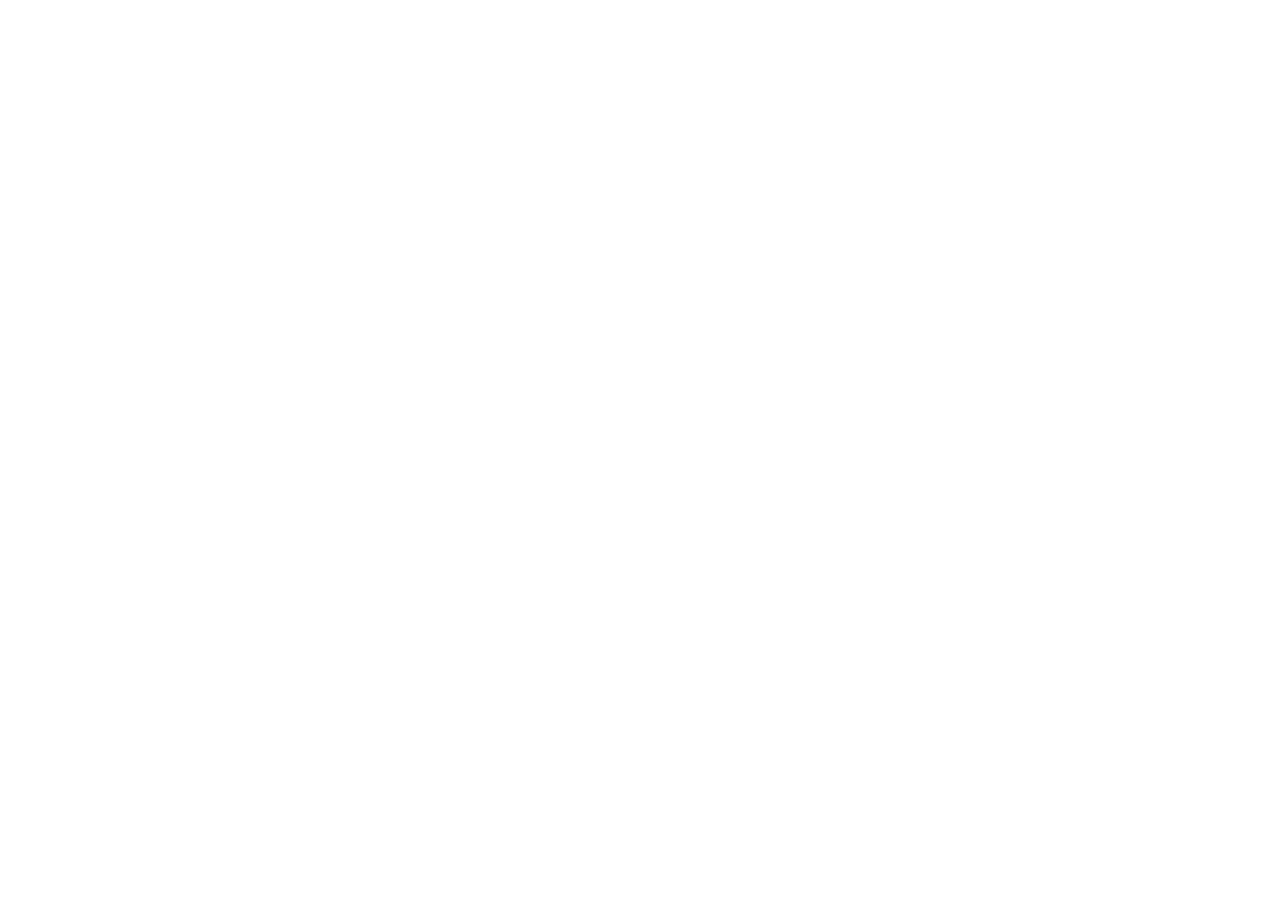
==== markup/add.html @ 0130803e "Creating project and page templates" ====
<!doctype html>
<html>
<head>
    <meta charset="utf-8">
    <meta name="viewport" content="width=device-width, initial-scale=1.0" />
    <link rel="stylesheet" href="css/main.css" type="text/css"/>
    <script src="js/jquery-2.1.1.min.js"></script>
    <script src="js/jquery.main.js"></script>
    <title>Home</title>
</head>
<body>
<!-- BEGIN WRAPPER -->
<div id="wrapper" class="home">
    <!-- BEGIN HEADER -->
    <div id="header">

    </div>
    <!-- END HEADER -->

    <!-- BEGIN MAIN -->
    <div id="main">
        <!-- BEGIN CONTENT -->
        <div id="content">

        </div>
        <!-- END CONTENT -->

        <!-- BEGIN SIDEBAR -->
        <div id="sidebar">

        </div>
        <!-- END SIDEBAR -->

    </div>
    <!-- END MAIN -->

    <!-- BEGIN FOOTER -->
    <div id="footer">

    </div>
    <!-- END FOOTER -->
</div>
<!-- END WRAPPER -->

</body>
---- markup/css/main.css ----
/* variables */
html {
  height: 100%;
}
body {
  margin: 0;
  color: #000000;
  font: 16px/1.2 Tahoma, Geneva, sans-serif;
  height: 100%;
}
img {
  border-style: none;
}
a {
  text-decoration: none;
  color: #ffffff;
}
a:hover {
  text-decoration: underline;
}
input,
textarea,
select {
  font: 16px/1.2 Tahoma, Geneva, sans-serif;
  vertical-align: middle;
  color: #000000;
  padding: 0;
  margin: 0;
}
textarea {
  resize: none;
}
form fieldset {
  margin: 0;
  padding: 0;
  border: none;
}
*:focus {
  outline: none;
}
ul,
ol {
  margin: 0;
  padding: 0;
  list-style: none;
}
h1,
h2,
h3,
h4,
h5,
h6,
p {
  margin: 0;
}
table {
  border-collapse: collapse;
  border: none;
}
td,
th {
  padding: 0;
}
.left {
  float: left;
}
.right {
  float: right;
}
/* form */
textarea {
  border: none;
  overflow: auto;
  -webkit-box-sizing: border-box;
  -moz-box-sizing: border-box;
  box-sizing: border-box;
}
/* wrapper */
/* header */
/* main */
/* content */
/* sidebar */
/* footer */
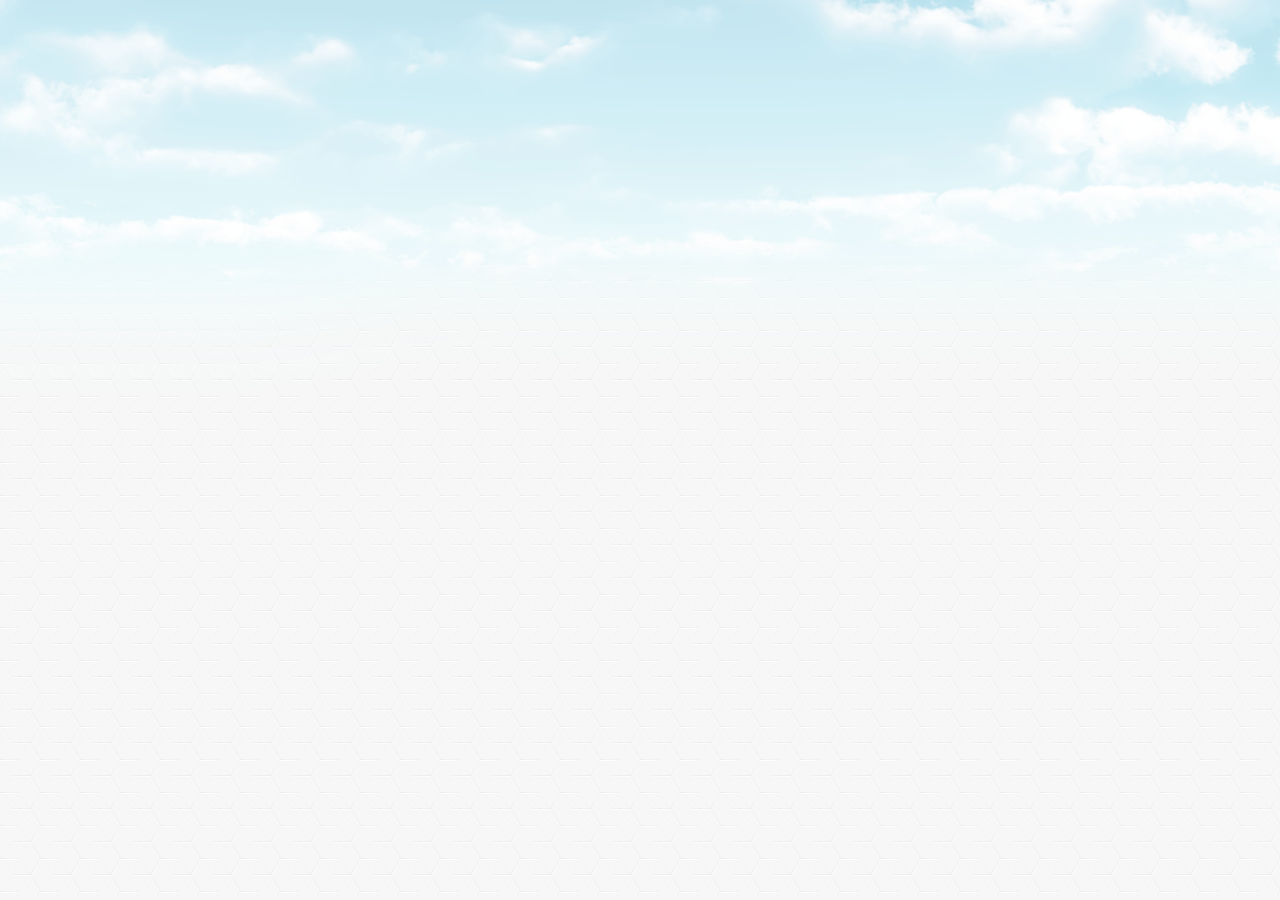
==== commit de4f2ea5: "Adding changes" ====
--- a/markup/add.html
+++ b/markup/add.html
@@ -3,14 +3,15 @@
 <head>
     <meta charset="utf-8">
     <meta name="viewport" content="width=device-width, initial-scale=1.0" />
+    <link rel="stylesheet" href="css/font-face.css" type="text/css"/>
     <link rel="stylesheet" href="css/main.css" type="text/css"/>
-    <script src="js/jquery-2.1.1.min.js"></script>
+    <script src="https://ajax.googleapis.com/ajax/libs/jquery/2.1.4/jquery.min.js"></script>
     <script src="js/jquery.main.js"></script>
-    <title>Home</title>
+    <title>CapitalGuide | Add</title>
 </head>
 <body>
 <!-- BEGIN WRAPPER -->
-<div id="wrapper" class="home">
+<div id="wrapper">
     <!-- BEGIN HEADER -->
     <div id="header">
 
@@ -42,4 +43,4 @@
 </div>
 <!-- END WRAPPER -->
 
-</body>+</body>
--- a/markup/css/font-face.css
+++ b/markup/css/font-face.css
@@ -0,0 +1,19 @@
+/* This stylesheet generated by Transfonter (http://transfonter.org) */
+@font-face {
+	font-family: 'PF Centro Slab Pro';
+	src: url('../fonts/PFCentroSlabPro-Bold.eot');
+	src: url('../fonts/PFCentroSlabPro-Bold.eot?#iefix') format('embedded-opentype'),
+		url('../fonts/PFCentroSlabPro-Bold.woff') format('woff'),
+		url('../fonts/PFCentroSlabPro-Bold.ttf') format('truetype');
+	font-weight: bold;
+	font-style: normal;
+}
+@font-face {
+	font-family: 'PF Centro Slab Pro Medium';
+	src: url('../fonts/PFCentroSlabPro-Medium.eot');
+	src: url('../fonts/PFCentroSlabPro-Medium.eot?#iefix') format('embedded-opentype'),
+		url('../fonts/PFCentroSlabPro-Medium.woff') format('woff'),
+		url('../fonts/PFCentroSlabPro-Medium.ttf') format('truetype');
+	font-weight: 500;
+	font-style: normal;
+}--- a/markup/css/main.css
+++ b/markup/css/main.css
@@ -1,12 +1,18 @@
+@import url(https://fonts.googleapis.com/css?family=PT+Sans:400,700|PT+Sans+Narrow:700,400);
+/* PT Sans, PT Sans Narrow */
+/* import base */
 /* variables */
+/* font-family */
 html {
   height: 100%;
+  background: url("../images/bg-body.png") repeat;
 }
 body {
   margin: 0;
   color: #000000;
-  font: 16px/1.2 Tahoma, Geneva, sans-serif;
+  font: 16px/1.2 'PT Sans', sans-serif;
   height: 100%;
+  background: url("../images/bg-clouds.png") repeat-x 50% 0;
 }
 img {
   border-style: none;
@@ -21,7 +27,7 @@
 input,
 textarea,
 select {
-  font: 16px/1.2 Tahoma, Geneva, sans-serif;
+  font: 16px/1.2 'PT Sans', sans-serif;
   vertical-align: middle;
   color: #000000;
   padding: 0;
@@ -76,6 +82,11 @@
   box-sizing: border-box;
 }
 /* wrapper */
+#wrapper {
+  min-width: 480px;
+  max-width: 1024px;
+  margin: 0 auto;
+}
 /* header */
 /* main */
 /* content */
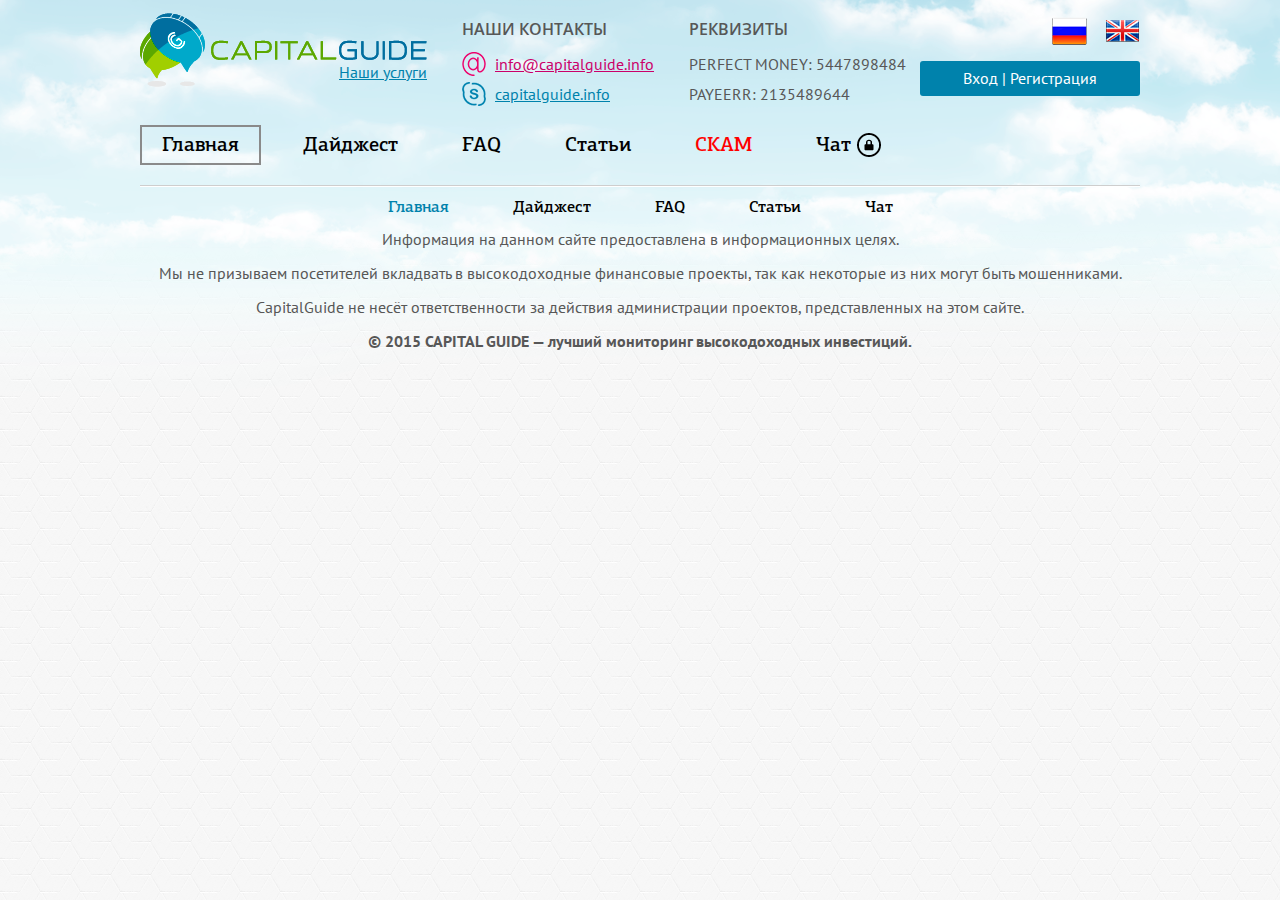
==== commit 4c6b0ed4: "Added html for main paige" ====
--- a/markup/add.html
+++ b/markup/add.html
@@ -1,46 +1,86 @@
 <!doctype html>
 <html>
 <head>
-    <meta charset="utf-8">
-    <meta name="viewport" content="width=device-width, initial-scale=1.0" />
-    <link rel="stylesheet" href="css/font-face.css" type="text/css"/>
-    <link rel="stylesheet" href="css/main.css" type="text/css"/>
-    <script src="https://ajax.googleapis.com/ajax/libs/jquery/2.1.4/jquery.min.js"></script>
-    <script src="js/jquery.main.js"></script>
-    <title>CapitalGuide | Add</title>
+  <meta charset="utf-8">
+  <meta name="viewport" content="width=device-width, initial-scale=1.0" />
+  <link rel="stylesheet" href="css/font-face.css" type="text/css"/>
+  <link rel="stylesheet" href="css/main.css" type="text/css"/>
+  <script src="https://ajax.googleapis.com/ajax/libs/jquery/2.1.4/jquery.min.js"></script>
+  <script src="js/jquery.main.js"></script>
+  <title>CapitalGuide</title>
 </head>
 <body>
 <!-- BEGIN WRAPPER -->
 <div id="wrapper">
-    <!-- BEGIN HEADER -->
-    <div id="header">
+  <!-- BEGIN HEADER -->
+  <div id="header">
+    <div class="wrap">
+      <div class="left">
+        <div class="col">
+          <strong class="logo"><a href="index.html">CapitalGuide</a></strong>
+          <a class="services" href="#">Наши услуги</a>
+        </div>
+        <div class="col">
+          <h3>Наши контакты</h3>
+          <ul class="header-list">
+            <li><a class="email" href="mailto:info@capitalguide.info">info@capitalguide.info</a></li>
+            <li><a class="skype" href="#">capitalguide.info</a></li>
+          </ul>
+        </div>
+        <div class="col">
+          <h3>Реквизиты</h3>
+          <ul class="header-list text-uppercase">
+            <li>PERFECT MONEY: 5447898484</li>
+            <li>PAYEERR: 2135489644</li>
+          </ul>
+        </div>
+      </div>
+      <div class="right">
+        <ul class="lang">
+          <li><a href="#" class="ru">rus</a></li>
+          <li><a href="#" class="en">eng</a></li>
+        </ul>
+        <a href="#" class="login-reg">Вход | Регистрация</a>
+        <div class="clear-fix"></div>
+      </div>
+    </div>
+    <nav id="nav">
+      <ul>
+        <li><a href="index.html" class="active">Главная</a></li>
+        <li><a href="digest.html">Дайджест</a></li>
+        <li><a href="faq.html">FAQ</a></li>
+        <li><a href="articles.html">Статьи</a></li>
+        <li><a href="skam.html" class="skam">СКАМ</a></li>
+        <li><a href="chat.html">Чат <i class="ico-lock"></i></a></li>
+      </ul>
+    </nav>
+  </div>
+  <!-- END HEADER -->
 
+  <!-- BEGIN MAIN -->
+  <div id="main">
+
+  </div>
+  <!-- END MAIN -->
+
+  <!-- BEGIN FOOTER -->
+  <div id="footer">
+    <ul class="footer-nav">
+      <li><a href="index.html" class="active">Главная</a></li>
+      <li><a href="digest.html">Дайджест</a></li>
+      <li><a href="faq.html">FAQ</a></li>
+      <li><a href="articles.html">Статьи</a></li>
+      <li><a href="chat.html">Чат</a></li>
+    </ul>
+    <div class="holder">
+      <p>Информация на данном сайте предоставлена в информационных целях.</p>
+      <p>Мы не призываем посетителей вкладвать в высокодоходные финансовые проекты, так как некоторые из них могут быть мошенниками.</p>
+      <p>CapitalGuide не несёт ответственности за действия администрации проектов, представленных на этом сайте.</p>
+      <p><strong>&copy; 2015 CAPITAL GUIDE — лучший мониторинг высокодоходных инвестиций.</strong></p>
     </div>
-    <!-- END HEADER -->
-
-    <!-- BEGIN MAIN -->
-    <div id="main">
-        <!-- BEGIN CONTENT -->
-        <div id="content">
-
-        </div>
-        <!-- END CONTENT -->
-
-        <!-- BEGIN SIDEBAR -->
-        <div id="sidebar">
-
-        </div>
-        <!-- END SIDEBAR -->
-
-    </div>
-    <!-- END MAIN -->
-
-    <!-- BEGIN FOOTER -->
-    <div id="footer">
-
-    </div>
-    <!-- END FOOTER -->
+  </div>
+  <!-- END FOOTER -->
 </div>
 <!-- END WRAPPER -->
 
-</body>
+</body>--- a/markup/css/main.css
+++ b/markup/css/main.css
@@ -1,5 +1,5 @@
-@import url(https://fonts.googleapis.com/css?family=PT+Sans:400,700|PT+Sans+Narrow:700,400);
-/* PT Sans, PT Sans Narrow */
+@import url(https://fonts.googleapis.com/css?family=PT+Sans:400,700|Open+Sans:400,600|PT+Sans+Narrow:400,700);
+/* PT Sans, Open Sans, PT Sans Narrow */
 /* import base */
 /* variables */
 /* font-family */
@@ -9,7 +9,7 @@
 }
 body {
   margin: 0;
-  color: #000000;
+  color: #575757;
   font: 16px/1.2 'PT Sans', sans-serif;
   height: 100%;
   background: url("../images/bg-clouds.png") repeat-x 50% 0;
@@ -19,7 +19,7 @@
 }
 a {
   text-decoration: none;
-  color: #ffffff;
+  color: #0082ac;
 }
 a:hover {
   text-decoration: underline;
@@ -29,7 +29,7 @@
 select {
   font: 16px/1.2 'PT Sans', sans-serif;
   vertical-align: middle;
-  color: #000000;
+  color: #575757;
   padding: 0;
   margin: 0;
 }
@@ -81,14 +81,258 @@
   -moz-box-sizing: border-box;
   box-sizing: border-box;
 }
+.clear-fix:before,
+.clear-fix:after {
+  content: " ";
+  display: table;
+}
+.clear-fix:after {
+  clear: both;
+}
 /* wrapper */
 #wrapper {
   min-width: 480px;
-  max-width: 1024px;
+  max-width: 1000px;
   margin: 0 auto;
 }
 /* header */
+#header:before,
+#header:after {
+  content: " ";
+  display: table;
+}
+#header:after {
+  clear: both;
+}
+#header:before,
+#header:after {
+  content: " ";
+  display: table;
+}
+#header:after {
+  clear: both;
+}
+#header .wrap:before,
+#header .wrap:after {
+  content: " ";
+  display: table;
+}
+#header .wrap:after {
+  clear: both;
+}
+#header .wrap:before,
+#header .wrap:after {
+  content: " ";
+  display: table;
+}
+#header .wrap:after {
+  clear: both;
+}
+#header .col {
+  float: left;
+  position: relative;
+  margin-left: 35px;
+}
+#header .col:first-child {
+  margin-left: 0;
+}
+#header .col h3 {
+  font-size: 16px;
+  font-family: 'Open Sans', sans-serif;
+  font-weight: 600;
+  margin: 20px 0 10px;
+  text-transform: uppercase;
+}
+#header .col .header-list li {
+  padding: 3px 0;
+  line-height: 24px;
+}
+#header .col .header-list li a {
+  text-decoration: underline;
+  padding-left: 33px;
+  display: inline-block;
+}
+#header .col .header-list li a:hover {
+  text-decoration: none;
+}
+#header .col .header-list li a.email {
+  background: url("../images/icos/ico-mail.png") no-repeat 0 50%;
+  color: #cb0069;
+}
+#header .col .header-list li a.skype {
+  background: url("../images/icos/ico-skype.png") no-repeat 0 50%;
+}
+#header .logo {
+  background: url("../images/bg-logo.png") no-repeat;
+  width: 287px;
+  height: 74px;
+  text-indent: -9999px;
+  display: block;
+  cursor: pointer;
+  margin: 13px 0 0;
+}
+#header .logo a {
+  display: block;
+  height: 100%;
+}
+#header .services {
+  color: #0082ac;
+  text-decoration: underline;
+  position: absolute;
+  right: 0;
+  bottom: 5px;
+}
+#header .services:hover {
+  text-decoration: none;
+}
+#header .lang {
+  float: right;
+  margin-top: 17px;
+}
+#header .lang li {
+  float: left;
+  margin-left: 18px;
+}
+#header .lang li a {
+  display: block;
+  width: 35px;
+  height: 28px;
+  text-indent: -9999px;
+}
+#header .lang li a:hover {
+  opacity: 0.8;
+  filter: alpha(opacity=80);
+}
+#header .lang li a.ru {
+  background: url("../images/icos/ico-falg-ru.png") no-repeat 50% 50%;
+}
+#header .lang li a.en {
+  background: url("../images/icos/ico-falg-en.png") no-repeat 50% 50%;
+}
+#header .login-reg {
+  width: 220px;
+  height: 35px;
+  line-height: 35px;
+  text-align: center;
+  float: right;
+  background: #0082ac;
+  color: #fff;
+  text-decoration: none;
+  border-radius: 3px;
+  clear: right;
+  margin-top: 16px;
+  -webkit-transition: background 0.3s linear;
+  -moz-transition: background 0.3s linear;
+  -o-transition: background 0.3s linear;
+  transition: background 0.3s linear;
+}
+#header .login-reg:hover {
+  background: #004860;
+}
+#nav {
+  margin-top: 16px;
+}
+#nav li {
+  float: left;
+  margin-right: 20px;
+}
+#nav li a {
+  border: 2px solid transparent;
+  padding: 0 20px;
+  height: 40px;
+  line-height: 36px;
+  display: block;
+  font-size: 20px;
+  color: #000;
+  font-family: 'PF Centro Slab Pro Medium', sans-serif;
+  text-decoration: none;
+  -webkit-transition: border-color 0.3s linear;
+  -moz-transition: border-color 0.3s linear;
+  -o-transition: border-color 0.3s linear;
+  transition: border-color 0.3s linear;
+  -webkit-box-sizing: border-box;
+  -moz-box-sizing: border-box;
+  box-sizing: border-box;
+}
+#nav li a .ico-lock {
+  vertical-align: text-bottom;
+}
+#nav li a:hover,
+#nav li a.active {
+  border-color: #8a8a8a;
+}
+#nav li a.skam {
+  color: #f00;
+}
+/* icos */
+.ico-lock {
+  display: inline-block;
+  background: url("../images/icos/ico-lock.png") no-repeat;
+  width: 24px;
+  height: 24px;
+}
 /* main */
 /* content */
 /* sidebar */
 /* footer */
+#footer {
+  position: relative;
+  border-top: 1px solid #cecece;
+  text-align: center;
+  margin-top: 20px;
+  padding-top: 12px;
+}
+#footer:before,
+#footer:after {
+  content: " ";
+  display: table;
+}
+#footer:after {
+  clear: both;
+}
+#footer:before,
+#footer:after {
+  content: " ";
+  display: table;
+}
+#footer:after {
+  clear: both;
+}
+#footer:before {
+  content: '';
+  display: block;
+  position: absolute;
+  top: 0;
+  left: 0;
+  right: 0;
+  border-bottom: 1px solid #fff;
+}
+#footer .footer-nav {
+  display: inline-block;
+}
+#footer .footer-nav li {
+  float: left;
+  margin: 0 32px;
+  font-family: 'PF Centro Slab Pro Medium', sans-serif;
+}
+#footer .footer-nav li a {
+  color: #000;
+  text-decoration: none;
+  -webkit-transition: all 0.3s linear;
+  -moz-transition: all 0.3s linear;
+  -o-transition: all 0.3s linear;
+  transition: all 0.3s linear;
+}
+#footer .footer-nav li a:hover,
+#footer .footer-nav li a.active {
+  color: #0082ac;
+}
+#footer .holder p {
+  line-height: 34px;
+}
+@media only screen and (min-width: 1400px) {
+  #wrapper {
+    padding: 0 200px;
+    max-width: 1600px;
+  }
+}
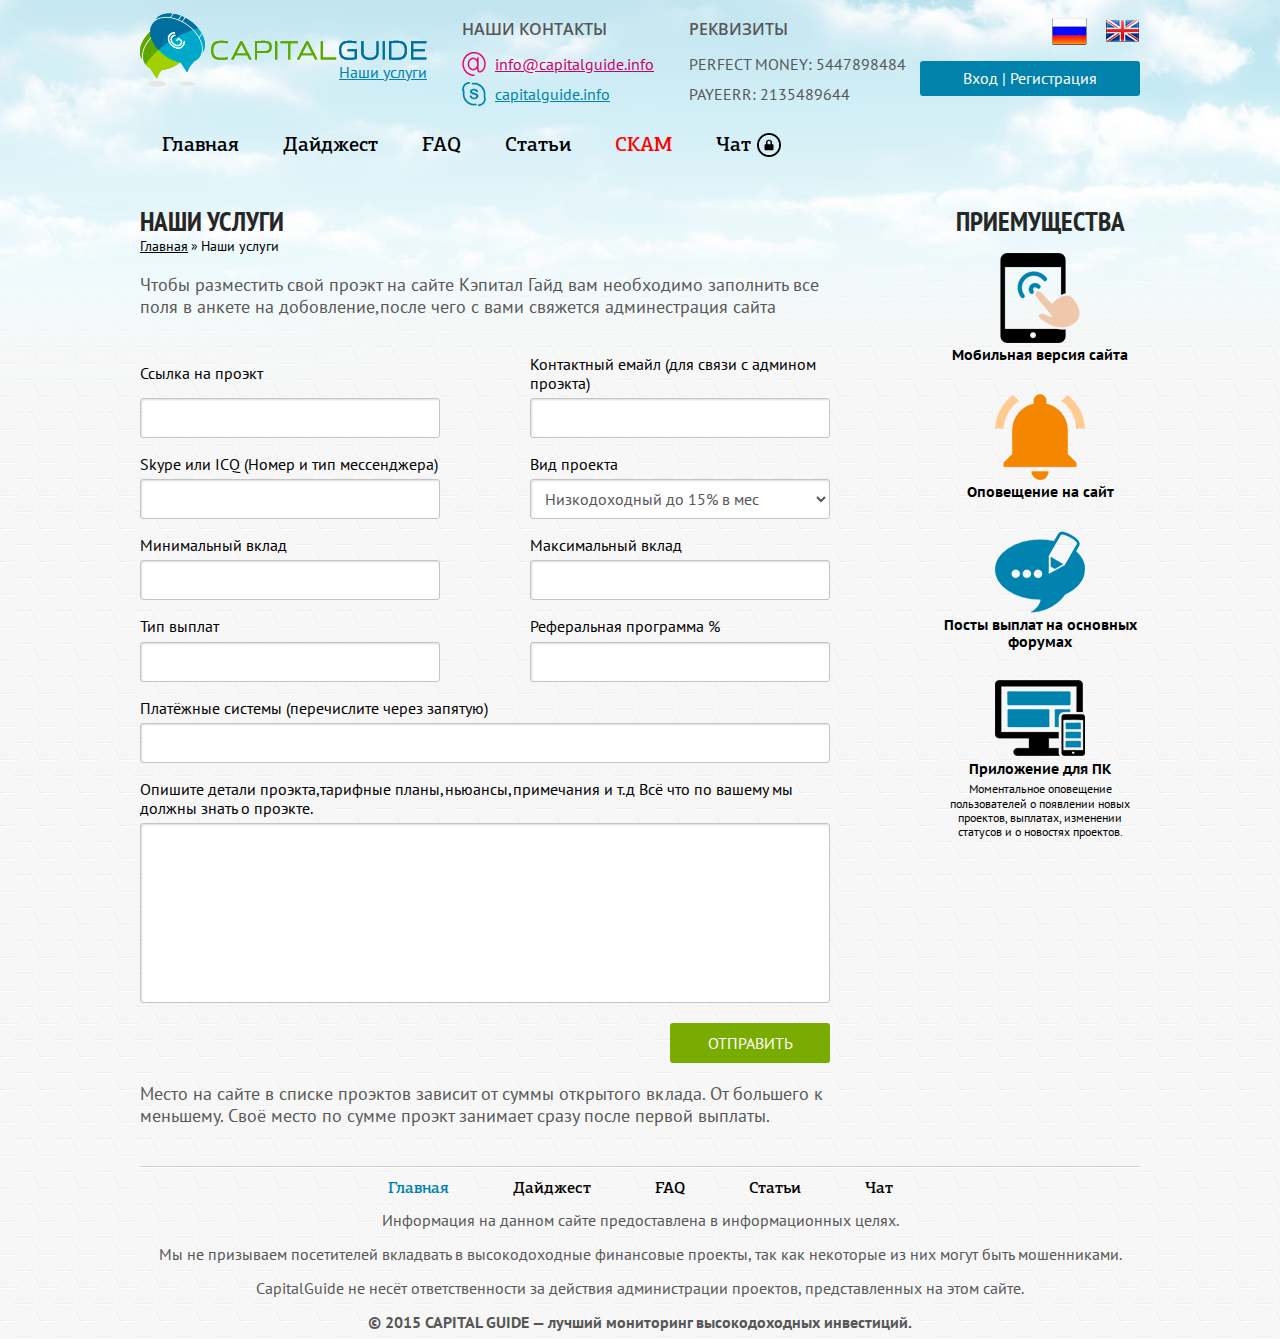
==== commit 70165be8: "Added styles for skam.html and add.html" ====
--- a/markup/add.html
+++ b/markup/add.html
@@ -4,10 +4,12 @@
   <meta charset="utf-8">
   <meta name="viewport" content="width=device-width, initial-scale=1.0" />
   <link rel="stylesheet" href="css/font-face.css" type="text/css"/>
+  <link rel="stylesheet" href="css/jquery-ui.min.css" type="text/css"/>
   <link rel="stylesheet" href="css/main.css" type="text/css"/>
   <script src="https://ajax.googleapis.com/ajax/libs/jquery/2.1.4/jquery.min.js"></script>
-  <script src="js/jquery.main.js"></script>
-  <title>CapitalGuide</title>
+  <script src="js/jquery-ui.min.js"></script>
+  <script src="js/main.js"></script>
+  <title>CapitalGuide | Add</title>
 </head>
 <body>
 <!-- BEGIN WRAPPER -->
@@ -46,7 +48,7 @@
     </div>
     <nav id="nav">
       <ul>
-        <li><a href="index.html" class="active">Главная</a></li>
+        <li><a href="index.html">Главная</a></li>
         <li><a href="digest.html">Дайджест</a></li>
         <li><a href="faq.html">FAQ</a></li>
         <li><a href="articles.html">Статьи</a></li>
@@ -59,7 +61,115 @@
 
   <!-- BEGIN MAIN -->
   <div id="main">
+    <!-- BEGIN SIDEBAR -->
+    <div id="sidebar">
+      <div class="advantages">
+        <h2>Приемущества</h2>
+        <ul class="advantages">
+          <li>
+            <img src="images/img-advantages-01.png" alt=""/>
+            <h3>Мобильная версия сайта</h3>
+          </li>
+          <li>
+            <img src="images/img-advantages-02.png" alt=""/>
+            <h3>Оповещение на сайт</h3>
+          </li>
+          <li>
+            <img src="images/img-advantages-03.png" alt=""/>
+            <h3>Посты выплат на основных форумах</h3>
+          </li>
+          <li>
+            <img src="images/img-advantages-04.png" alt=""/>
+            <h3>Приложение для ПК</h3>
+            <p>Моментальное оповещение пользователей о появлении новых проектов, выплатах, изменении статусов и о
+              новостях проектов.</p>
+          </li>
+        </ul>
+      </div>
+    </div>
+    <!-- END SIDEBAR -->
 
+     <!-- BEGIN CONTENT -->
+    <div id="content">
+      <h2>Наши услуги</h2>
+
+      <ul class="breadcrumbs">
+        <li><a href="#">Главная</a></li>
+        <li>Наши услуги</li>
+      </ul>
+
+      <div class="services">
+        <p class="text">Чтобы разместить свой проэкт на сайте Кэпитал Гайд вам необходимо заполнить все поля в
+          анкете на добовление,после чего с вами свяжется админестрация сайта</p>
+
+        <form action="#" class="form">
+          <div class="row">
+            <div class="col">
+              <label for="proj-link">Ссылка на проэкт</label>
+              <input type="text" id="proj-link">
+            </div>
+            <div class="col">
+              <label for="contact-email">Контактный емайл (для связи с админом проэкта)</label>
+              <input type="text" id="contact-email">
+            </div>
+          </div>
+
+          <div class="row">
+            <div class="col">
+              <label for="messenger">Skype или ICQ (Номер и тип мессенджера)</label>
+              <input type="text" id="messenger">
+            </div>
+            <div class="col">
+              <label for="">Вид проекта</label>
+              <select name="proj-type" id="">
+                <option value="">Низкодоходный до 15% в мес</option>
+                <option value="">Среднедоходный до 30% в мес</option>
+                <option value="">Высокодоходный до 45% в мес</option>
+              </select>
+            </div>
+          </div>
+
+          <div class="row">
+            <div class="col">
+              <label for="min-депозит">Минимальный вклад</label>
+              <input type="text" id="min-депозит">
+            </div>
+            <div class="col">
+              <label for="max-депозит">Максимальный вклад</label>
+              <input type="text" id="max-депозит">
+            </div>
+          </div>
+
+          <div class="row">
+            <div class="col">
+              <label for="paymanet-type">Тип выплат</label>
+              <input type="text" id="paymanet-type">
+            </div>
+            <div class="col">
+              <label for="refferal-program">Реферальная программа %</label>
+              <input type="text" id="refferal-program">
+            </div>
+          </div>
+
+          <div class="row">
+            <label for="payment-systems">Платёжные системы (перечислите через запятую)</label>
+            <input type="text" id="payment-systems">
+          </div>
+
+          <div class="row">
+            <label for="proj-details">Опишите детали проэкта,тарифные планы,ньюансы,примечания и т.д Всё что по вашему мы должны
+              знать о проэкте.</label>
+            <textarea name="" id="proj-details"></textarea>
+          </div>
+
+          <a href="#" class="submit">Отправить</a>
+        </form>
+
+        <p class="text">Место на сайте в списке проэктов зависит от суммы открытого вклада. От большего к меньшему.
+          Своё место по сумме проэкт занимает сразу после первой выплаты.</p>
+      </div>
+    </div>
+    <!-- END CONTENT -->
   </div>
   <!-- END MAIN -->
 
--- a/markup/css/main.css
+++ b/markup/css/main.css
@@ -1,5 +1,5 @@
-@import url(https://fonts.googleapis.com/css?family=PT+Sans:400,700|Open+Sans:400,600|PT+Sans+Narrow:400,700);
-/* PT Sans, Open Sans, PT Sans Narrow */
+@import url(https://fonts.googleapis.com/css?family=PT+Sans:400,700|PT+Sans+Caption:400,700|Open+Sans:400,600|PT+Sans+Narrow:400,700);
+/* PT Sans, Open Sans, PT Sans Caption, PT Sans Narrow */
 /* import base */
 /* variables */
 /* font-family */
@@ -18,11 +18,11 @@
   border-style: none;
 }
 a {
+  text-decoration: underline;
+  color: #0082ac;
+}
+a:hover {
   text-decoration: none;
-  color: #0082ac;
-}
-a:hover {
-  text-decoration: underline;
 }
 input,
 textarea,
@@ -74,9 +74,56 @@
   float: right;
 }
 /* form */
+input[type="text"],
+input[type="password"],
+input[type="tel"],
+input[type="number"],
+input[type="email"],
+input[type="month"],
+input[type="week"],
+input[type="date"],
+input[type="search"] {
+  border: 1px solid #c4c4c4;
+  background: #fff;
+  height: 40px;
+  width: 100%;
+  padding: 5px 10px;
+  line-height: 30px;
+  display: block;
+  border-radius: 3px;
+  -webkit-box-sizing: border-box;
+  -moz-box-sizing: border-box;
+  box-sizing: border-box;
+  -webkit-box-shadow: inset 1px 1px 2px 0 #dddddd;
+  box-shadow: inset 1px 1px 2px 0 #dddddd;
+}
 textarea {
-  border: none;
   overflow: auto;
+  border: 1px solid #c4c4c4;
+  background: #fff;
+  height: 180px;
+  width: 100%;
+  padding: 5px 10px;
+  line-height: 30px;
+  display: block;
+  border-radius: 3px;
+  -webkit-box-shadow: inset 1px 1px 2px 0 #dddddd;
+  box-shadow: inset 1px 1px 2px 0 #dddddd;
+  -webkit-box-sizing: border-box;
+  -moz-box-sizing: border-box;
+  box-sizing: border-box;
+}
+select {
+  border: 1px solid #c4c4c4;
+  background: #fff;
+  height: 40px;
+  width: 100%;
+  padding: 5px 10px;
+  line-height: 30px;
+  display: block;
+  border-radius: 3px;
+  -webkit-box-shadow: inset 1px 1px 2px 0 #dddddd;
+  box-shadow: inset 1px 1px 2px 0 #dddddd;
   -webkit-box-sizing: border-box;
   -moz-box-sizing: border-box;
   box-sizing: border-box;
@@ -92,7 +139,8 @@
 /* wrapper */
 #wrapper {
   min-width: 480px;
-  max-width: 1000px;
+  max-width: 1400px;
+  padding: 0 200px;
   margin: 0 auto;
 }
 /* header */
@@ -148,12 +196,8 @@
   line-height: 24px;
 }
 #header .col .header-list li a {
-  text-decoration: underline;
   padding-left: 33px;
   display: inline-block;
-}
-#header .col .header-list li a:hover {
-  text-decoration: none;
 }
 #header .col .header-list li a.email {
   background: url("../images/icos/ico-mail.png") no-repeat 0 50%;
@@ -177,13 +221,9 @@
 }
 #header .services {
   color: #0082ac;
-  text-decoration: underline;
   position: absolute;
   right: 0;
   bottom: 5px;
-}
-#header .services:hover {
-  text-decoration: none;
 }
 #header .lang {
   float: right;
@@ -231,10 +271,31 @@
 }
 #nav {
   margin-top: 16px;
+  position: relative;
+}
+#nav:before,
+#nav:after {
+  content: " ";
+  display: table;
+}
+#nav:after {
+  clear: both;
+}
+#nav:before,
+#nav:after {
+  content: " ";
+  display: table;
+}
+#nav:after {
+  clear: both;
 }
 #nav li {
   float: left;
-  margin-right: 20px;
+  -webkit-box-sizing: border-box;
+  -moz-box-sizing: border-box;
+  box-sizing: border-box;
+  position: relative;
+  z-index: 2;
 }
 #nav li a {
   border: 2px solid transparent;
@@ -243,7 +304,7 @@
   line-height: 36px;
   display: block;
   font-size: 20px;
-  color: #000;
+  color: #000000;
   font-family: 'PF Centro Slab Pro Medium', sans-serif;
   text-decoration: none;
   -webkit-transition: border-color 0.3s linear;
@@ -257,12 +318,21 @@
 #nav li a .ico-lock {
   vertical-align: text-bottom;
 }
-#nav li a:hover,
-#nav li a.active {
-  border-color: #8a8a8a;
-}
 #nav li a.skam {
   color: #f00;
+}
+#nav #marker {
+  position: absolute;
+  display: none;
+  border: 2px solid #8a8a8a;
+  bottom: 0;
+  height: 40px;
+  z-index: 1;
+  -webkit-transition: width 0.3s, left 0.3s;
+  -moz-transition: width 0.3s, left 0.3s;
+  -ms-transition: width 0.3s, left 0.3s;
+  -o-transition: width 0.3s, left 0.3s;
+  transition: width 0.3s, left 0.3s;
 }
 /* icos */
 .ico-lock {
@@ -272,8 +342,627 @@
   height: 24px;
 }
 /* main */
-/* content */
-/* sidebar */
+#main {
+  margin-top: 40px;
+}
+#main:before,
+#main:after {
+  content: " ";
+  display: table;
+}
+#main:after {
+  clear: both;
+}
+#main:before,
+#main:after {
+  content: " ";
+  display: table;
+}
+#main:after {
+  clear: both;
+}
+#main .main-holder {
+  padding-bottom: 35px;
+}
+#main .main-holder:before,
+#main .main-holder:after {
+  content: " ";
+  display: table;
+}
+#main .main-holder:after {
+  clear: both;
+}
+#main .main-holder:before,
+#main .main-holder:after {
+  content: " ";
+  display: table;
+}
+#main .main-holder:after {
+  clear: both;
+}
+#main .main-holder .aside {
+  float: left;
+}
+#main h2 {
+  font: bold 27px/1.2 'PT Sans Narrow', sans-serif;
+  color: #262626;
+  text-transform: uppercase;
+}
+/* aside */
+.aside {
+  width: 330px;
+}
+.aside .wrap {
+  margin-top: 33px;
+}
+.aside .wrap:first-child {
+  margin-top: 0;
+}
+.aside .aside-list li {
+  padding: 4px 0;
+}
+.aside .aside-list .ico {
+  float: left;
+  margin-right: 10px;
+  width: 20px;
+  height: 20px;
+  text-align: center;
+}
+.aside .aside-list .ico img {
+  vertical-align: middle;
+}
+/* lite-chat */
+.lite-chat .chat-holder {
+  margin-left: 340px;
+  background: #f9f9f9;
+  border: 1px solid #cecece;
+  border-radius: 3px;
+  padding: 19px 9px 19px 19px;
+  height: 360px;
+  position: relative;
+  -webkit-box-sizing: border-box;
+  -moz-box-sizing: border-box;
+  box-sizing: border-box;
+}
+.lite-chat .chat-holder .chat {
+  overflow: auto;
+  height: 320px;
+}
+.lite-chat .chat-holder .chat .message-list {
+  padding-bottom: 50px;
+  padding-right: 20px;
+}
+.lite-chat .chat-holder .chat .message-list li {
+  overflow: hidden;
+  padding-bottom: 15px;
+}
+.lite-chat .chat-holder .chat .message-list li .text {
+  color: #7b9a0e;
+}
+.lite-chat .chat-holder .chat .message-list li:nth-child(even) .text {
+  color: #0e6e9a;
+}
+.lite-chat .chat-holder .chat .img-frame {
+  float: left;
+}
+.lite-chat .chat-holder .chat .wrap {
+  margin-left: 40px;
+  font-size: 14px;
+}
+.lite-chat .chat-holder .chat .wrap .row {
+  overflow: hidden;
+}
+.lite-chat .chat-holder .chat .wrap .row > * {
+  float: left;
+  margin-right: 6px;
+}
+.lite-chat .chat-holder .chat .wrap h4 {
+  line-height: 1.1;
+  color: #484848;
+  font-weight: normal;
+}
+.lite-chat .chat-holder .chat .wrap h4 a {
+  color: inherit;
+  text-decoration: none;
+  border-bottom: 1px dotted #484848;
+}
+.lite-chat .chat-holder .chat .wrap h4 a:hover {
+  border-bottom: none;
+}
+.lite-chat .chat-holder .chat .wrap .time {
+  font-style: normal;
+  color: #989898;
+}
+.lite-chat .chat-holder .chat .wrap .comments {
+  font-weight: bold;
+  color: #000000;
+  padding-left: 21px;
+  background: url("../images/icos/ico-comments.png") no-repeat 0 50%;
+}
+.lite-chat .bottom-row {
+  position: absolute;
+  bottom: 19px;
+  left: 19px;
+  right: 29px;
+  height: 60px;
+  background: #f9f9f9;
+  padding-top: 5px;
+}
+.lite-chat .bottom-row .input-area {
+  margin-right: 140px;
+}
+.lite-chat .bottom-row .submit {
+  position: absolute;
+  right: 20px;
+  bottom: 0;
+  display: block;
+  padding: 0 10px;
+  height: 35px;
+  line-height: 35px;
+  text-transform: uppercase;
+  color: #fff;
+  background: #7b9a0e;
+  text-decoration: none;
+  border-radius: 3px;
+  -webkit-transition: background 0.3s linear;
+  -moz-transition: background 0.3s linear;
+  -o-transition: background 0.3s linear;
+  transition: background 0.3s linear;
+}
+.lite-chat .bottom-row .submit:hover {
+  background: #566b0a;
+}
+.lite-chat .bottom-row .message {
+  background: #ededed;
+  border-radius: 5px;
+  height: 60px;
+  text-align: center;
+  padding-top: 10px;
+  -webkit-box-shadow: inset 1px 1px 2px 0 #888888;
+  box-shadow: inset 1px 1px 2px 0 #888888;
+  -webkit-box-sizing: border-box;
+  -moz-box-sizing: border-box;
+  box-sizing: border-box;
+}
+.lite-chat .bottom-row textarea {
+  display: none;
+  background: #fff;
+  border: 1px solid #cecece;
+  border-radius: 5px;
+  padding: 5px;
+  width: 100%;
+  height: 60px;
+  -webkit-box-sizing: border-box;
+  -moz-box-sizing: border-box;
+  box-sizing: border-box;
+}
+.lite-chat .full-chat {
+  margin-top: 12px;
+  float: right;
+}
+/* tooltip */
+.ui-tooltip {
+  background: #eadcb9;
+  border: none;
+  font-family: 'PT Sans Narrow', sans-serif;
+  font-size: 16px;
+  color: #634702;
+  max-width: 265px;
+  -webkit-box-shadow: 0 0 5px #b99438;
+  box-shadow: 0 0 5px #b99438;
+}
+.ui-tooltip:before {
+  content: '';
+  display: block;
+  position: absolute;
+  bottom: 100%;
+  right: 42px;
+  border-style: solid;
+  border-width: 9px 6px;
+  border-color: transparent;
+  border-bottom-color: #eadcb9;
+}
+/* projects */
+.projects .filter-overlay {
+  position: fixed;
+  top: 0;
+  right: 0;
+  bottom: 0;
+  left: 0;
+  display: none;
+  z-index: 2;
+}
+.projects .filters,
+.projects .proj-cols {
+  display: flex;
+  justify-content: space-between;
+  align-items: center;
+  position: relative;
+}
+.projects .filters li,
+.projects .proj-cols li {
+  width: 330px;
+  -webkit-box-sizing: border-box;
+  -moz-box-sizing: border-box;
+  box-sizing: border-box;
+}
+.projects .filters .filter-dropdown,
+.projects .proj-cols .filter-dropdown {
+  border: none;
+  color: #000000;
+  display: block;
+  width: 100%;
+  margin-top: 10px;
+  position: relative;
+  z-index: 1;
+  -webkit-box-sizing: border-box;
+  -moz-box-sizing: border-box;
+  box-sizing: border-box;
+}
+.projects .filters .filter-dropdown p,
+.projects .proj-cols .filter-dropdown p {
+  height: 40px;
+  text-transform: uppercase;
+  font: bold 14px/40px 'PT Sans', sans-serif;
+  position: relative;
+  z-index: 2;
+  border-radius: 5px;
+  background: #e6e6e6;
+  padding-left: 10px;
+  cursor: pointer;
+}
+.projects .filters .filter-dropdown .dropdown,
+.projects .proj-cols .filter-dropdown .dropdown {
+  display: none;
+  position: absolute;
+  z-index: 1;
+  top: 34px;
+  left: 0;
+  right: 0;
+  background: #ebebeb;
+  padding: 5px 20px 20px;
+  border-radius: 0 0 5px 5px;
+  -webkit-box-sizing: border-box;
+  -moz-box-sizing: border-box;
+  box-sizing: border-box;
+}
+.projects .filters .filter-dropdown .dropdown fieldset,
+.projects .proj-cols .filter-dropdown .dropdown fieldset {
+  border-top: 1px solid #ddd;
+  padding: 7px 0 20px;
+}
+.projects .filters .filter-dropdown .dropdown fieldset label,
+.projects .proj-cols .filter-dropdown .dropdown fieldset label {
+  display: block;
+  padding-bottom: 16px;
+}
+.projects .filters .filter-dropdown .dropdown fieldset .row,
+.projects .proj-cols .filter-dropdown .dropdown fieldset .row {
+  width: 100%;
+}
+.projects .filters .filter-dropdown .dropdown fieldset .row:before,
+.projects .proj-cols .filter-dropdown .dropdown fieldset .row:before,
+.projects .filters .filter-dropdown .dropdown fieldset .row:after,
+.projects .proj-cols .filter-dropdown .dropdown fieldset .row:after {
+  content: " ";
+  display: table;
+}
+.projects .filters .filter-dropdown .dropdown fieldset .row:after,
+.projects .proj-cols .filter-dropdown .dropdown fieldset .row:after {
+  clear: both;
+}
+.projects .filters .filter-dropdown .dropdown fieldset .row:before,
+.projects .proj-cols .filter-dropdown .dropdown fieldset .row:before,
+.projects .filters .filter-dropdown .dropdown fieldset .row:after,
+.projects .proj-cols .filter-dropdown .dropdown fieldset .row:after {
+  content: " ";
+  display: table;
+}
+.projects .filters .filter-dropdown .dropdown fieldset .row:after,
+.projects .proj-cols .filter-dropdown .dropdown fieldset .row:after {
+  clear: both;
+}
+.projects .filters .filter-dropdown .dropdown fieldset input[type="text"],
+.projects .proj-cols .filter-dropdown .dropdown fieldset input[type="text"] {
+  width: 82px;
+  height: 31px;
+  padding: 3px 5px;
+  line-height: 25px;
+  background: #f5f5f5;
+  border: none;
+  border-radius: 4px;
+  float: right;
+  -webkit-box-shadow: inset 1px 1px 2px 0 #888888;
+  box-shadow: inset 1px 1px 2px 0 #888888;
+  -webkit-box-sizing: border-box;
+  -moz-box-sizing: border-box;
+  box-sizing: border-box;
+}
+.projects .filters .filter-dropdown .dropdown fieldset input[type="text"]:first-child,
+.projects .proj-cols .filter-dropdown .dropdown fieldset input[type="text"]:first-child {
+  float: left;
+}
+.projects .filters .filter-dropdown .dropdown fieldset .btn-status,
+.projects .proj-cols .filter-dropdown .dropdown fieldset .btn-status {
+  float: left;
+  margin-right: 5px;
+  width: 100px;
+  height: 30px;
+  line-height: 30px;
+  text-align: center;
+  border-radius: 3px;
+  color: #fff;
+  text-decoration: none;
+  -webkit-transition: background 0.3s linear;
+  -moz-transition: background 0.3s linear;
+  -o-transition: background 0.3s linear;
+  transition: background 0.3s linear;
+}
+.projects .filters .filter-dropdown .dropdown fieldset .btn-status.green,
+.projects .proj-cols .filter-dropdown .dropdown fieldset .btn-status.green {
+  background: #7b9a0e;
+}
+.projects .filters .filter-dropdown .dropdown fieldset .btn-status.green:hover,
+.projects .proj-cols .filter-dropdown .dropdown fieldset .btn-status.green:hover {
+  background: #566b0a;
+}
+.projects .filters .filter-dropdown .dropdown fieldset .btn-status.green.active,
+.projects .proj-cols .filter-dropdown .dropdown fieldset .btn-status.green.active {
+  opacity: 0.8;
+  filter: alpha(opacity=80);
+}
+.projects .filters .filter-dropdown .dropdown fieldset .btn-status.blue,
+.projects .proj-cols .filter-dropdown .dropdown fieldset .btn-status.blue {
+  background: #0e6e9a;
+}
+.projects .filters .filter-dropdown .dropdown fieldset .btn-status.blue:hover,
+.projects .proj-cols .filter-dropdown .dropdown fieldset .btn-status.blue:hover {
+  background: #0a4d6b;
+}
+.projects .filters .filter-dropdown .dropdown fieldset .btn-status.blue.active,
+.projects .proj-cols .filter-dropdown .dropdown fieldset .btn-status.blue.active {
+  opacity: 0.8;
+  filter: alpha(opacity=80);
+}
+.projects .filters .filter-dropdown .dropdown fieldset .ui-slider,
+.projects .proj-cols .filter-dropdown .dropdown fieldset .ui-slider {
+  margin-top: 10px;
+  height: 17px;
+  border: none;
+  background: #f5f5f5;
+  border-radius: 15px;
+  -webkit-box-shadow: inset 1px 1px 2px 0 #888888;
+  box-shadow: inset 1px 1px 2px 0 #888888;
+  -webkit-box-sizing: border-box;
+  -moz-box-sizing: border-box;
+  box-sizing: border-box;
+}
+.projects .filters .filter-dropdown .dropdown fieldset .ui-slider .ui-slider-range,
+.projects .proj-cols .filter-dropdown .dropdown fieldset .ui-slider .ui-slider-range {
+  border-top: 1px solid #fff;
+  border-radius: 15px;
+  background: #fde8cb;
+  background: -moz-linear-gradient(top, #fde8cb 0%, #f5dcbb 21%, #dab788 71%, #cea871 100%);
+  background: -webkit-linear-gradient(top, #fde8cb 0%, #f5dcbb 21%, #dab788 71%, #cea871 100%);
+  background: linear-gradient(to bottom, #fde8cb 0%, #f5dcbb 21%, #dab788 71%, #cea871 100%);
+  filter: progid:DXImageTransform.Microsoft.gradient(startColorstr='#fde8cb', endColorstr='#cea871', GradientType=0);
+  -webkit-box-shadow: 0 3px 5px 0 #808080;
+  box-shadow: 0 3px 5px 0 #808080;
+}
+.projects .filters .filter-dropdown .dropdown fieldset .ui-slider .ui-slider-handle,
+.projects .proj-cols .filter-dropdown .dropdown fieldset .ui-slider .ui-slider-handle {
+  width: 13px;
+  height: 13px;
+  top: 3px;
+  margin-left: 4px;
+  border-radius: 50%;
+  border: none;
+  background: url("../images/bg-slider-handler.png") no-repeat;
+}
+.projects .filters .filter-dropdown .dropdown fieldset .ui-slider .ui-slider-handle:last-child,
+.projects .proj-cols .filter-dropdown .dropdown fieldset .ui-slider .ui-slider-handle:last-child {
+  margin-left: -18px;
+}
+.projects .filters .filter-dropdown .dropdown .submit,
+.projects .proj-cols .filter-dropdown .dropdown .submit {
+  margin: 0 auto;
+  width: 140px;
+  height: 40px;
+  display: block;
+  line-height: 40px;
+  text-align: center;
+  border-radius: 3px;
+  color: #fff;
+  text-decoration: none;
+  background: #7b9a0e;
+  -webkit-transition: background 0.3s linear;
+  -moz-transition: background 0.3s linear;
+  -o-transition: background 0.3s linear;
+  transition: background 0.3s linear;
+}
+.projects .filters .filter-dropdown .dropdown .submit:hover,
+.projects .proj-cols .filter-dropdown .dropdown .submit:hover {
+  background: #566b0a;
+}
+.projects .filters {
+  z-index: 3;
+}
+.projects .filters h3 {
+  font-family: 'PF Centro Slab Pro', sans-serif;
+  font-size: 22px;
+  color: #000000;
+}
+.projects .filters h3 a {
+  color: inherit;
+  text-decoration: none;
+}
+.projects .proj-list {
+  z-index: 1;
+}
+.projects .proj-list > li {
+  margin-top: 20px;
+  height: 560px;
+  background: #fff;
+  border: 1px solid #d3d3d3;
+  border-radius: 4px;
+  padding: 19px 9px;
+  position: relative;
+}
+.projects .proj-list > li .btn-row {
+  position: absolute;
+  bottom: 19px;
+  left: 9px;
+  right: 9px;
+}
+.projects .proj-list > li .btn-row a {
+  display: inline-block;
+  padding: 0 12px;
+  height: 30px;
+  font: bold 16px/30px 'PT Sans Narrow', sans-serif;
+  text-transform: uppercase;
+  color: #fff;
+  border-radius: 3px;
+  text-decoration: none;
+  -webkit-transition: background 0.3s linear;
+  -moz-transition: background 0.3s linear;
+  -o-transition: background 0.3s linear;
+  transition: background 0.3s linear;
+}
+.projects .proj-list > li .btn-row .goto-site {
+  float: left;
+  background: #7b9a0e;
+}
+.projects .proj-list > li .btn-row .goto-site:hover {
+  background: #566b0a;
+}
+.projects .proj-list > li .btn-row .more {
+  float: right;
+  background: #0e6e9a;
+}
+.projects .proj-list > li .btn-row .more:hover {
+  background: #0a4d6b;
+}
+.projects .proj-list > li .row {
+  width: 100%;
+  overflow: hidden;
+  padding: 10px 0 15px;
+}
+.projects .proj-list > li .row > span {
+  height: 25px;
+  line-height: 25px;
+  padding: 0 12px;
+  border-radius: 4px;
+  float: left;
+  font-size: 14px;
+}
+.projects .proj-list > li .row .duration {
+  margin-right: 12px;
+  color: #000000;
+  background: #e4e4e4;
+}
+.projects .proj-list > li .row .status {
+  background: #0e6e9a;
+  color: #fff;
+}
+.projects .proj-list > li .row .status.green {
+  background: #7b9a0e;
+}
+.projects .proj-list > li .row .status.red {
+  background: #9a0e0e;
+}
+.projects .proj-list > li .holder {
+  overflow: hidden;
+}
+.projects .proj-list > li .holder .img-frame {
+  float: left;
+  margin-right: 16px;
+}
+.projects .proj-list > li .holder .wrap {
+  width: 190px;
+  float: left;
+}
+.projects .proj-list > li .holder .wrap h4 {
+  font-size: 18px;
+  line-height: 1;
+  color: #000000;
+}
+.projects .proj-list > li .holder .wrap .rates {
+  margin-top: 3px;
+  font-size: 12px;
+  color: #000000;
+}
+.projects .proj-list > li .holder .wrap .rates li {
+  margin-top: 2px;
+}
+.projects .proj-list > li .info {
+  margin: 10px 0 0;
+  color: #000000;
+}
+.projects .proj-list > li .info:before,
+.projects .proj-list > li .info:after {
+  content: " ";
+  display: table;
+}
+.projects .proj-list > li .info:after {
+  clear: both;
+}
+.projects .proj-list > li .info:before,
+.projects .proj-list > li .info:after {
+  content: " ";
+  display: table;
+}
+.projects .proj-list > li .info:after {
+  clear: both;
+}
+.projects .proj-list > li .info dt {
+  font-weight: bold;
+  width: 165px;
+  float: left;
+  clear: left;
+  margin: 1.5px 0;
+}
+.projects .proj-list > li .info dd {
+  float: left;
+  margin: 1.5px 0;
+}
+.projects .proj-list > li .info .calendar {
+  display: inline-block;
+  background: url("../images/icos/ico-calendar.png") no-repeat;
+  text-indent: -9999px;
+  width: 20px;
+  height: 20px;
+}
+.projects .proj-list > li .payment-systems {
+  margin-top: 3px;
+}
+.projects .proj-list > li .payment-systems h5 {
+  font-weight: normal;
+  color: #000000;
+}
+.projects .proj-list > li .payment-systems li {
+  float: left;
+  margin: 5px 10px 0 0;
+  border: 1px solid #dfdfdf;
+  background: #fff;
+  border-radius: 4px;
+  height: 25px;
+  width: 70px;
+  text-align: center;
+  vertical-align: middle;
+}
+.projects .proj-list h3 {
+  font: bold 22px/1.2 'PT Sans', sans-serif;
+  color: #0e6e9a;
+}
+.projects .high .proj-list > li {
+  background: #ffffff url("../images/icos/ico-value-high.png") no-repeat 285px 13px;
+}
+.projects .mid .proj-list > li {
+  background: #ffffff url("../images/icos/ico-value-mid.png") no-repeat 285px 13px;
+}
+.projects .low .proj-list > li {
+  background: #ffffff url("../images/icos/ico-value-low.png") no-repeat 285px 13px;
+}
 /* footer */
 #footer {
   position: relative;
@@ -316,7 +1005,7 @@
   font-family: 'PF Centro Slab Pro Medium', sans-serif;
 }
 #footer .footer-nav li a {
-  color: #000;
+  color: #000000;
   text-decoration: none;
   -webkit-transition: all 0.3s linear;
   -moz-transition: all 0.3s linear;
@@ -330,9 +1019,200 @@
 #footer .holder p {
   line-height: 34px;
 }
-@media only screen and (min-width: 1400px) {
+/* content */
+#content {
+  margin-right: 310px;
+}
+.breadcrumbs {
+  color: #000000;
+  font-size: 14px;
+  overflow: hidden;
+}
+.breadcrumbs li {
+  float: left;
+}
+.breadcrumbs li:after {
+  content: '\00bb';
+  margin: 0 3px;
+}
+.breadcrumbs li:last-child:after {
+  content: '';
+}
+.breadcrumbs li a {
+  color: inherit;
+}
+.services .text {
+  font-size: 18px;
+  padding: 20px 0;
+}
+.form {
+  overflow: hidden;
+}
+.form label {
+  color: #000000;
+  display: block;
+  padding-bottom: 5px;
+}
+.form .row {
+  padding-top: 17px;
+  width: 100%;
+  overflow: hidden;
+  display: flex;
+  justify-content: space-between;
+  flex-flow: row wrap;
+}
+.form .row > label {
+  flex: 1 100%;
+}
+.form .col {
+  width: 300px;
+  display: flex;
+  align-items: flex-end;
+  flex-flow: row wrap;
+}
+.form .col label {
+  align-self: flex-end;
+  flex: 1 100%;
+}
+.form .submit {
+  float: right;
+  width: 160px;
+  height: 40px;
+  line-height: 40px;
+  text-transform: uppercase;
+  color: #fff;
+  background: #79ac00;
+  text-decoration: none;
+  border-radius: 3px;
+  text-align: center;
+  margin-top: 20px;
+  -webkit-transition: background 0.3s linear;
+  -moz-transition: background 0.3s linear;
+  -o-transition: background 0.3s linear;
+  transition: background 0.3s linear;
+}
+.form .submit:hover {
+  background: #557900;
+}
+/* skam-list */
+.skam-list {
+  display: flex;
+  justify-content: space-between;
+  flex-flow: row wrap;
+  margin: 0 -20px;
+}
+.skam-list li {
+  width: 220px;
+  height: 140px;
+  margin: 20px;
+  background: #fff;
+  border: 1px solid #d3d3d3;
+  border-radius: 5px;
+  text-align: center;
+  padding-top: 5px;
+  font-size: 14px;
+  -webkit-box-sizing: border-box;
+  -moz-box-sizing: border-box;
+  box-sizing: border-box;
+}
+.skam-list li .img-frame {
+  margin: 5px 0;
+  height: 80px;
+  line-height: 80px;
+}
+.skam-list li .img-frame img {
+  max-width: 100%;
+  max-height: 100%;
+  vertical-align: middle;
+}
+.skam-list li .date {
+  color: #000000;
+  font-style: normal;
+}
+/* sidebar */
+#sidebar {
+  float: right;
+  width: 300px;
+}
+#sidebar:before,
+#sidebar:after {
+  content: " ";
+  display: table;
+}
+#sidebar:after {
+  clear: both;
+}
+#sidebar:before,
+#sidebar:after {
+  content: " ";
+  display: table;
+}
+#sidebar:after {
+  clear: both;
+}
+.advantages {
+  float: right;
+  text-align: center;
+  width: 200px;
+  color: #000000;
+}
+.advantages li {
+  padding: 15px 0;
+  font-family: 'PT Sans Caption', sans-serif;
+}
+.advantages li h3 {
+  font-size: 14px;
+}
+.advantages li p {
+  margin-top: 5px;
+  font-family: 'PT Sans', sans-serif;
+  font-size: 12px;
+}
+/* paging */
+.paging {
+  padding-top: 5px;
+  width: 100%;
+  overflow: hidden;
+  text-align: center;
+}
+.paging ul {
+  display: inline-block;
+}
+.paging ul li {
+  float: left;
+  margin: 0 5px;
+}
+.paging ul li a {
+  display: block;
+  width: 30px;
+  height: 30px;
+  line-height: 28px;
+  border: 1px solid #7a7a7a;
+  border-radius: 2px;
+  text-align: center;
+  font-size: 18px;
+  font-weight: bold;
+  text-decoration: none;
+  color: #000000;
+  background: #fff;
+  -webkit-box-sizing: border-box;
+  -moz-box-sizing: border-box;
+  box-sizing: border-box;
+  -webkit-transition: all 0.3s linear;
+  -moz-transition: all 0.3s linear;
+  -o-transition: all 0.3s linear;
+  transition: all 0.3s linear;
+}
+.paging ul li a.active,
+.paging ul li a:hover {
+  background: #7a7a7a;
+  color: #fff;
+}
+/* media query */
+@media only screen and (min-width: 1000px) and (max-width: 1420px) {
+  /* 1420 and not 1400 because of scrollbar */
   #wrapper {
-    padding: 0 200px;
-    max-width: 1600px;
+    width: 1000px;
+    padding: 0;
   }
 }
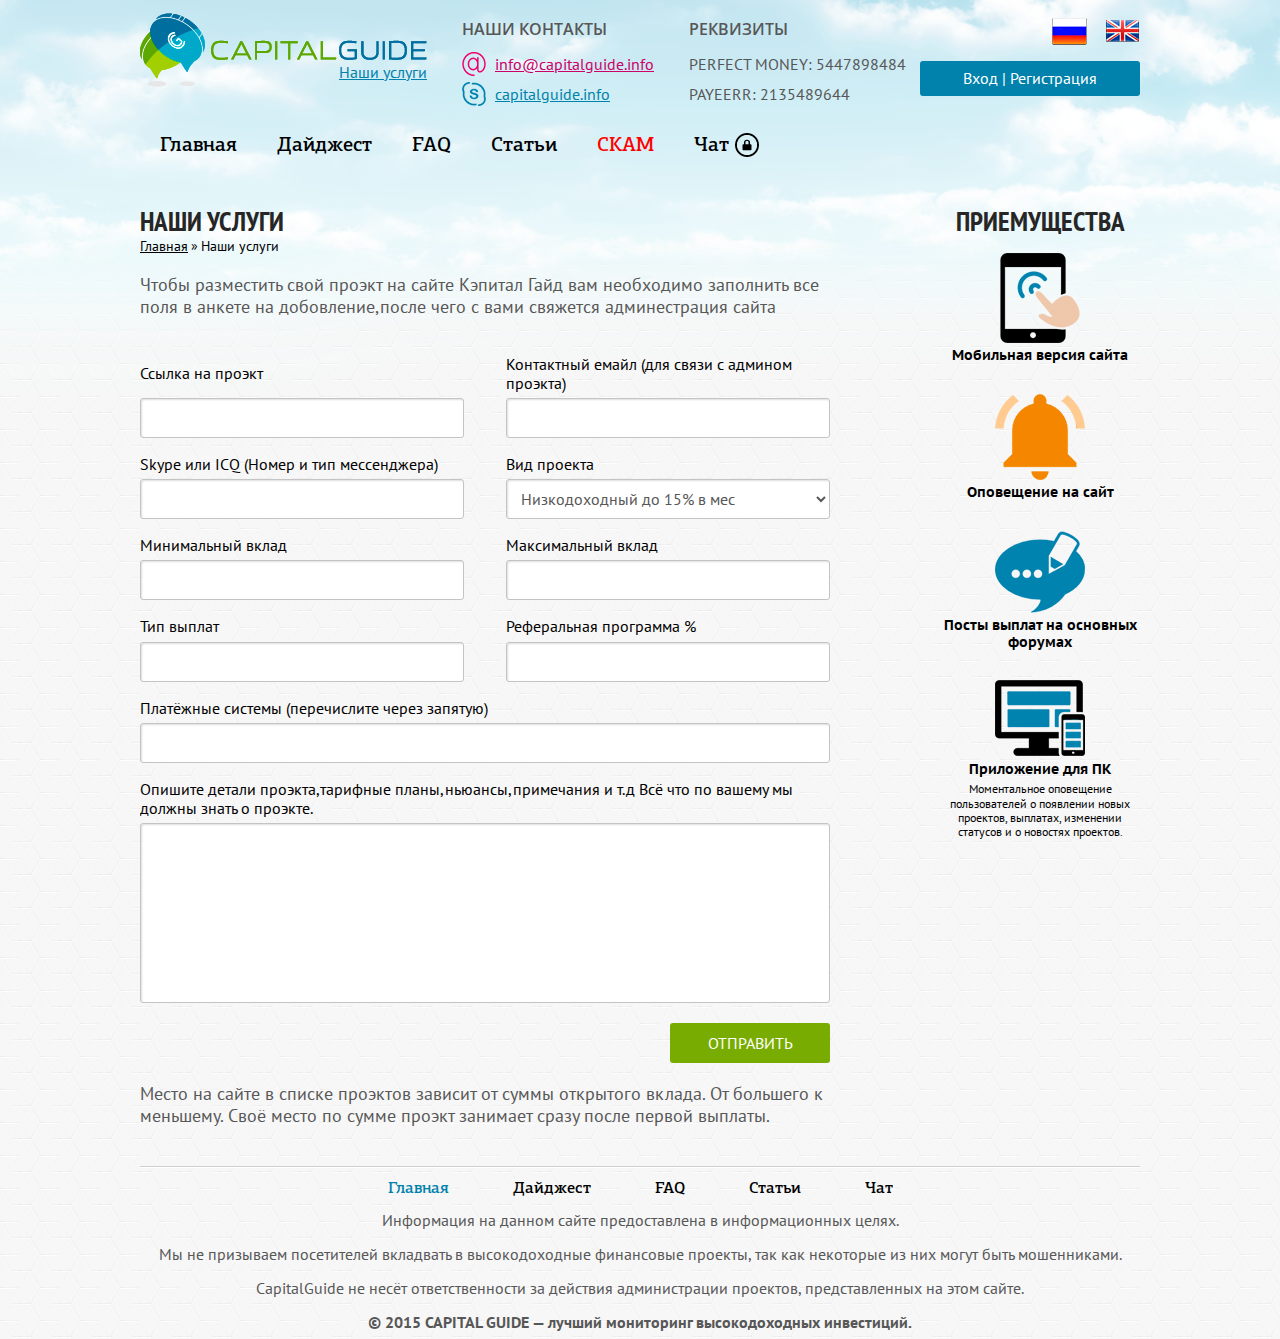
==== commit 7aacc186: "Fixes for nav" ====
--- a/markup/add.html
+++ b/markup/add.html
@@ -54,6 +54,7 @@
         <li><a href="articles.html">Статьи</a></li>
         <li><a href="skam.html" class="skam">СКАМ</a></li>
         <li><a href="chat.html">Чат <i class="ico-lock"></i></a></li>
+        <li id="marker"></li>
       </ul>
     </nav>
   </div>
--- a/markup/css/main.css
+++ b/markup/css/main.css
@@ -291,17 +291,16 @@
 }
 #nav li {
   float: left;
-  -webkit-box-sizing: border-box;
-  -moz-box-sizing: border-box;
-  box-sizing: border-box;
   position: relative;
   z-index: 2;
+  -webkit-box-sizing: border-box;
+  -moz-box-sizing: border-box;
+  box-sizing: border-box;
 }
 #nav li a {
-  border: 2px solid transparent;
   padding: 0 20px;
   height: 40px;
-  line-height: 36px;
+  line-height: 40px;
   display: block;
   font-size: 20px;
   color: #000000;
@@ -333,6 +332,9 @@
   -ms-transition: width 0.3s, left 0.3s;
   -o-transition: width 0.3s, left 0.3s;
   transition: width 0.3s, left 0.3s;
+  -webkit-box-sizing: border-box;
+  -moz-box-sizing: border-box;
+  box-sizing: border-box;
 }
 /* icos */
 .ico-lock {
@@ -1065,7 +1067,7 @@
   flex: 1 100%;
 }
 .form .col {
-  width: 300px;
+  width: 47%;
   display: flex;
   align-items: flex-end;
   flex-flow: row wrap;
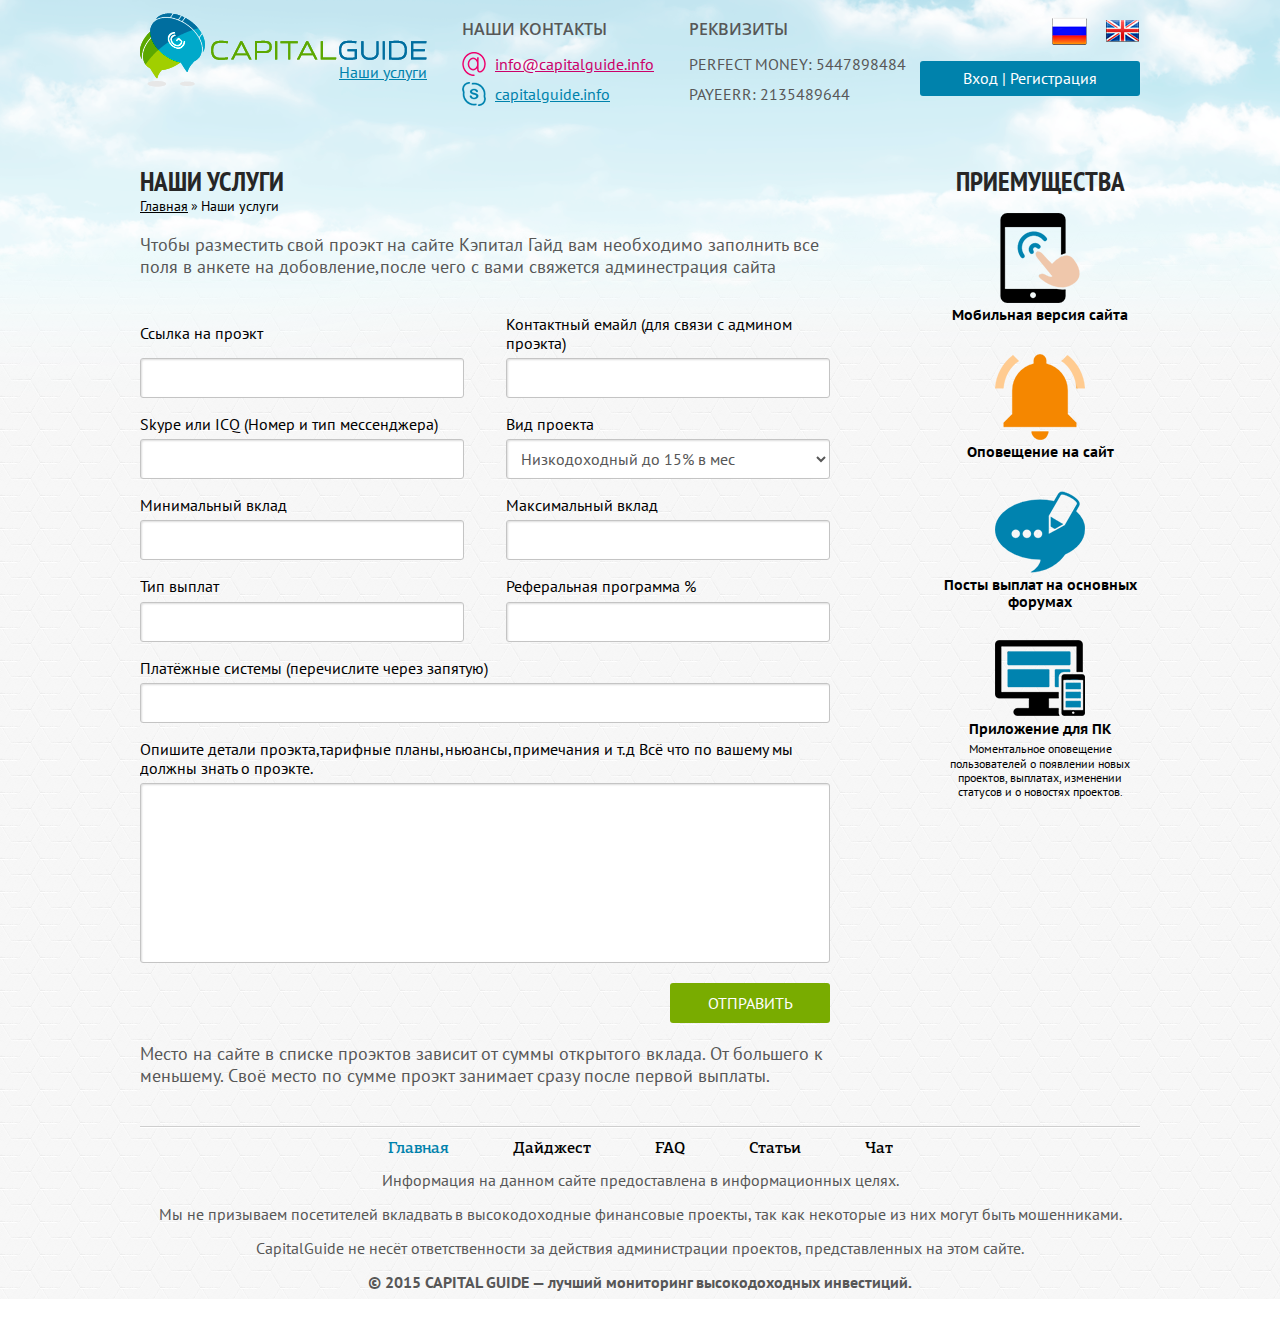
==== commit f09ae677: "Added signup modal window Added styles for manu on mobile version" ====
--- a/markup/add.html
+++ b/markup/add.html
@@ -5,9 +5,11 @@
   <meta name="viewport" content="width=device-width, initial-scale=1.0" />
   <link rel="stylesheet" href="css/font-face.css" type="text/css"/>
   <link rel="stylesheet" href="css/jquery-ui.min.css" type="text/css"/>
+  <link rel="stylesheet" href="css/modal.css" type="text/css"/>
   <link rel="stylesheet" href="css/main.css" type="text/css"/>
   <script src="https://ajax.googleapis.com/ajax/libs/jquery/2.1.4/jquery.min.js"></script>
   <script src="js/jquery-ui.min.js"></script>
+  <script src="js/modal.js"></script>
   <script src="js/main.js"></script>
   <title>CapitalGuide | Add</title>
 </head>
@@ -15,7 +17,7 @@
 <!-- BEGIN WRAPPER -->
 <div id="wrapper">
   <!-- BEGIN HEADER -->
-  <div id="header">
+  <header id="header">
     <div class="wrap">
       <div class="left">
         <div class="col">
@@ -42,11 +44,15 @@
           <li><a href="#" class="ru">rus</a></li>
           <li><a href="#" class="en">eng</a></li>
         </ul>
-        <a href="#" class="login-reg">Вход | Регистрация</a>
+        <a href="#" class="login-reg">
+          <span class="desktop">Вход | Регистрация</span>
+          <span class="mobile">Логин</span>
+        </a>
         <div class="clear-fix"></div>
       </div>
     </div>
     <nav id="nav">
+      <a href="#" class="site-menu">Меню сайта <i></i></a>
       <ul>
         <li><a href="index.html">Главная</a></li>
         <li><a href="digest.html">Дайджест</a></li>
@@ -57,7 +63,7 @@
         <li id="marker"></li>
       </ul>
     </nav>
-  </div>
+  </header>
   <!-- END HEADER -->
 
   <!-- BEGIN MAIN -->
@@ -175,7 +181,7 @@
   <!-- END MAIN -->
 
   <!-- BEGIN FOOTER -->
-  <div id="footer">
+  <footer id="footer">
     <ul class="footer-nav">
       <li><a href="index.html" class="active">Главная</a></li>
       <li><a href="digest.html">Дайджест</a></li>
@@ -189,7 +195,7 @@
       <p>CapitalGuide не несёт ответственности за действия администрации проектов, представленных на этом сайте.</p>
       <p><strong>&copy; 2015 CAPITAL GUIDE — лучший мониторинг высокодоходных инвестиций.</strong></p>
     </div>
-  </div>
+  </footer>
   <!-- END FOOTER -->
 </div>
 <!-- END WRAPPER -->
--- a/markup/css/font-face.css
+++ b/markup/css/font-face.css
@@ -1,6 +1,6 @@
 /* This stylesheet generated by Transfonter (http://transfonter.org) */
 @font-face {
-	font-family: 'PF Centro Slab Pro';
+	font-family: 'PF Centro Slab Pro Bold';
 	src: url('../fonts/PFCentroSlabPro-Bold.eot');
 	src: url('../fonts/PFCentroSlabPro-Bold.eot?#iefix') format('embedded-opentype'),
 		url('../fonts/PFCentroSlabPro-Bold.woff') format('woff'),
--- a/markup/css/modal.css
+++ b/markup/css/modal.css
@@ -0,0 +1,318 @@
+/* --------------------------------
+
+xsigin/signup popup 
+
+-------------------------------- */
+.cd-user-modal {
+  position: fixed;
+  top: 0;
+  left: 0;
+  width: 100%;
+  height: 100%;
+  background: rgba(52, 54, 66, 0.9);
+  z-index: 3;
+  overflow-y: auto;
+  cursor: pointer;
+  visibility: hidden;
+  opacity: 0;
+  -webkit-transition: opacity 0.3s, visibility 0.3s;
+  -moz-transition: opacity 0.3s, visibility 0.3s;
+  transition: opacity 0.3s, visibility 0.3s;
+}
+.cd-user-modal.is-visible {
+  visibility: visible;
+  opacity: 1;
+}
+.cd-user-modal.is-visible .cd-user-modal-container {
+  -webkit-transform: translateY(0);
+  -moz-transform: translateY(0);
+  -ms-transform: translateY(0);
+  -o-transform: translateY(0);
+  transform: translateY(0);
+}
+
+.cd-user-modal-container {
+  position: relative;
+  width: 90%;
+  max-width: 600px;
+  background: #FFF;
+  margin: 3em auto 4em;
+  cursor: auto;
+  border-radius: 0.25em;
+  -webkit-transform: translateY(-30px);
+  -moz-transform: translateY(-30px);
+  -ms-transform: translateY(-30px);
+  -o-transform: translateY(-30px);
+  transform: translateY(-30px);
+  -webkit-transition-property: -webkit-transform;
+  -moz-transition-property: -moz-transform;
+  transition-property: transform;
+  -webkit-transition-duration: 0.3s;
+  -moz-transition-duration: 0.3s;
+  transition-duration: 0.3s;
+}
+.cd-user-modal-container .cd-switcher:after {
+  content: "";
+  display: table;
+  clear: both;
+}
+.cd-user-modal-container .cd-switcher li {
+  width: 50%;
+  float: left;
+  text-align: center;
+}
+.cd-user-modal-container .cd-switcher li:first-child a {
+  border-radius: .25em 0 0 0;
+}
+.cd-user-modal-container .cd-switcher li:last-child a {
+  border-radius: 0 .25em 0 0;
+}
+.cd-user-modal-container .cd-switcher a {
+  display: block;
+  width: 100%;
+  height: 50px;
+  line-height: 50px;
+  background: #d2d8d8;
+  color: #809191;
+}
+.cd-user-modal-container .cd-switcher a.selected {
+  background: #FFF;
+  color: #505260;
+}
+@media only screen and (min-width: 600px) {
+  .cd-user-modal-container {
+    margin: 4em auto;
+  }
+  .cd-user-modal-container .cd-switcher a {
+    height: 70px;
+    line-height: 70px;
+  }
+}
+
+.cd-form {
+  padding: 1.4em;
+}
+.cd-form .fieldset {
+  position: relative;
+  margin: 1.4em 0;
+}
+.cd-form .fieldset:first-child {
+  margin-top: 0;
+}
+.cd-form .fieldset:last-child {
+  margin-bottom: 0;
+}
+.cd-form label {
+  font-size: 14px;
+  font-size: 0.875rem;
+}
+.cd-form label.image-replace {
+  /* replace text with an icon */
+  display: inline-block;
+  position: absolute;
+  left: 15px;
+  top: 50%;
+  bottom: auto;
+  -webkit-transform: translateY(-50%);
+  -moz-transform: translateY(-50%);
+  -ms-transform: translateY(-50%);
+  -o-transform: translateY(-50%);
+  transform: translateY(-50%);
+  height: 20px;
+  width: 20px;
+  overflow: hidden;
+  text-indent: 100%;
+  white-space: nowrap;
+  color: transparent;
+  text-shadow: none;
+  background-repeat: no-repeat;
+  background-position: 50% 0;
+}
+.cd-form label.cd-username {
+  background-image: url("../images/modal/cd-icon-username.svg");
+}
+.cd-form label.cd-email {
+  background-image: url("../images/modal/cd-icon-email.svg");
+}
+.cd-form label.cd-password {
+  background-image: url("../images/modal/cd-icon-password.svg");
+}
+.cd-form input {
+  margin: 0;
+  padding: 0;
+  border-radius: 0.25em;
+}
+.cd-form input.full-width {
+  width: 100%;
+}
+.cd-form input.has-padding {
+  padding: 12px 20px 12px 50px;
+}
+.cd-form input.has-border {
+  border: 1px solid #d2d8d8;
+  -webkit-appearance: none;
+  -moz-appearance: none;
+  -ms-appearance: none;
+  -o-appearance: none;
+  appearance: none;
+}
+.cd-form input.has-border:focus {
+  border-color: #343642;
+  box-shadow: 0 0 5px rgba(52, 54, 66, 0.1);
+  outline: none;
+}
+.cd-form input.has-error {
+  border: 1px solid #d76666;
+}
+.cd-form input[type=password] {
+  /* space left for the HIDE button */
+  padding-right: 65px;
+}
+.cd-form input[type=submit] {
+  padding: 16px 0;
+  cursor: pointer;
+  background: #2f889a;
+  color: #FFF;
+  font-weight: bold;
+  border: none;
+  -webkit-appearance: none;
+  -moz-appearance: none;
+  -ms-appearance: none;
+  -o-appearance: none;
+  appearance: none;
+}
+.no-touch .cd-form input[type=submit]:hover, .no-touch .cd-form input[type=submit]:focus {
+  background: #3599ae;
+  outline: none;
+}
+.cd-form .hide-password {
+  display: inline-block;
+  position: absolute;
+  right: 0;
+  top: 0;
+  padding: 6px 15px;
+  border-left: 1px solid #d2d8d8;
+  top: 50%;
+  bottom: auto;
+  -webkit-transform: translateY(-50%);
+  -moz-transform: translateY(-50%);
+  -ms-transform: translateY(-50%);
+  -o-transform: translateY(-50%);
+  transform: translateY(-50%);
+  font-size: 14px;
+  font-size: 0.875rem;
+  color: #343642;
+}
+.cd-form .cd-error-message {
+  display: inline-block;
+  position: absolute;
+  left: -5px;
+  bottom: -35px;
+  background: rgba(215, 102, 102, 0.9);
+  padding: .8em;
+  z-index: 2;
+  color: #FFF;
+  font-size: 13px;
+  font-size: 0.8125rem;
+  border-radius: 0.25em;
+  /* prevent click and touch events */
+  pointer-events: none;
+  visibility: hidden;
+  opacity: 0;
+  -webkit-transition: opacity 0.2s 0, visibility 0 0.2s;
+  -moz-transition: opacity 0.2s 0, visibility 0 0.2s;
+  transition: opacity 0.2s 0, visibility 0 0.2s;
+}
+.cd-form .cd-error-message::after {
+  /* triangle */
+  content: '';
+  position: absolute;
+  left: 22px;
+  bottom: 100%;
+  height: 0;
+  width: 0;
+  border-left: 8px solid transparent;
+  border-right: 8px solid transparent;
+  border-bottom: 8px solid rgba(215, 102, 102, 0.9);
+}
+.cd-form .cd-error-message.is-visible {
+  opacity: 1;
+  visibility: visible;
+  -webkit-transition: opacity 0.2s 0, visibility 0 0;
+  -moz-transition: opacity 0.2s 0, visibility 0 0;
+  transition: opacity 0.2s 0, visibility 0 0;
+}
+@media only screen and (min-width: 600px) {
+  .cd-form {
+    padding: 2em;
+  }
+  .cd-form .fieldset {
+    margin: 2em 0;
+  }
+  .cd-form .fieldset:first-child {
+    margin-top: 0;
+  }
+  .cd-form .fieldset:last-child {
+    margin-bottom: 0;
+  }
+  .cd-form input.has-padding {
+    padding: 16px 20px 16px 50px;
+  }
+  .cd-form input[type=submit] {
+    padding: 16px 0;
+  }
+}
+
+.cd-form-message {
+  padding: 1.4em 1.4em 0;
+  font-size: 14px;
+  font-size: 0.875rem;
+  line-height: 1.4;
+  text-align: center;
+}
+@media only screen and (min-width: 600px) {
+  .cd-form-message {
+    padding: 2em 2em 0;
+  }
+}
+
+.cd-form-bottom-message {
+  position: absolute;
+  width: 100%;
+  left: 0;
+  bottom: -30px;
+  text-align: center;
+  font-size: 14px;
+  font-size: 0.875rem;
+}
+.cd-form-bottom-message a {
+  color: #FFF;
+  text-decoration: underline;
+}
+
+.cd-close-form {
+  /* form X button on top right */
+  display: block;
+  position: absolute;
+  width: 40px;
+  height: 40px;
+  right: 0;
+  top: -40px;
+  background: url("../images/modal/cd-icon-close.svg") no-repeat center center;
+  text-indent: 100%;
+  white-space: nowrap;
+  overflow: hidden;
+}
+@media only screen and (min-width: 1170px) {
+  .cd-close-form {
+    display: none;
+  }
+}
+
+#cd-login, #cd-signup, #cd-reset-password {
+  display: none;
+}
+
+#cd-login.is-selected, #cd-signup.is-selected, #cd-reset-password.is-selected {
+  display: block;
+}
--- a/markup/css/main.css
+++ b/markup/css/main.css
@@ -84,7 +84,7 @@
 input[type="date"],
 input[type="search"] {
   border: 1px solid #c4c4c4;
-  background: #fff;
+  background: #ffffff;
   height: 40px;
   width: 100%;
   padding: 5px 10px;
@@ -100,7 +100,7 @@
 textarea {
   overflow: auto;
   border: 1px solid #c4c4c4;
-  background: #fff;
+  background: #ffffff;
   height: 180px;
   width: 100%;
   padding: 5px 10px;
@@ -115,7 +115,7 @@
 }
 select {
   border: 1px solid #c4c4c4;
-  background: #fff;
+  background: #ffffff;
   height: 40px;
   width: 100%;
   padding: 5px 10px;
@@ -130,7 +130,7 @@
 }
 .clear-fix:before,
 .clear-fix:after {
-  content: " ";
+  content: '';
   display: table;
 }
 .clear-fix:after {
@@ -146,7 +146,7 @@
 /* header */
 #header:before,
 #header:after {
-  content: " ";
+  content: '';
   display: table;
 }
 #header:after {
@@ -154,7 +154,7 @@
 }
 #header:before,
 #header:after {
-  content: " ";
+  content: '';
   display: table;
 }
 #header:after {
@@ -162,7 +162,7 @@
 }
 #header .wrap:before,
 #header .wrap:after {
-  content: " ";
+  content: '';
   display: table;
 }
 #header .wrap:after {
@@ -170,7 +170,7 @@
 }
 #header .wrap:before,
 #header .wrap:after {
-  content: " ";
+  content: '';
   display: table;
 }
 #header .wrap:after {
@@ -256,7 +256,7 @@
   text-align: center;
   float: right;
   background: #0082ac;
-  color: #fff;
+  color: #ffffff;
   text-decoration: none;
   border-radius: 3px;
   clear: right;
@@ -266,6 +266,9 @@
   -o-transition: background 0.3s linear;
   transition: background 0.3s linear;
 }
+#header .login-reg .mobile {
+  display: none;
+}
 #header .login-reg:hover {
   background: #004860;
 }
@@ -275,7 +278,7 @@
 }
 #nav:before,
 #nav:after {
-  content: " ";
+  content: '';
   display: table;
 }
 #nav:after {
@@ -283,11 +286,14 @@
 }
 #nav:before,
 #nav:after {
-  content: " ";
+  content: '';
   display: table;
 }
 #nav:after {
   clear: both;
+}
+#nav .site-menu {
+  display: none;
 }
 #nav li {
   float: left;
@@ -349,7 +355,7 @@
 }
 #main:before,
 #main:after {
-  content: " ";
+  content: '';
   display: table;
 }
 #main:after {
@@ -357,7 +363,7 @@
 }
 #main:before,
 #main:after {
-  content: " ";
+  content: '';
   display: table;
 }
 #main:after {
@@ -368,7 +374,7 @@
 }
 #main .main-holder:before,
 #main .main-holder:after {
-  content: " ";
+  content: '';
   display: table;
 }
 #main .main-holder:after {
@@ -376,7 +382,7 @@
 }
 #main .main-holder:before,
 #main .main-holder:after {
-  content: " ";
+  content: '';
   display: table;
 }
 #main .main-holder:after {
@@ -390,6 +396,9 @@
   color: #262626;
   text-transform: uppercase;
 }
+#main h2.no-uppercase {
+  text-transform: none;
+}
 /* aside */
 .aside {
   width: 330px;
@@ -417,7 +426,7 @@
 .lite-chat .chat-holder {
   margin-left: 340px;
   background: #f9f9f9;
-  border: 1px solid #cecece;
+  border: 1px solid #c4c4c4;
   border-radius: 3px;
   padding: 19px 9px 19px 19px;
   height: 360px;
@@ -502,7 +511,7 @@
   height: 35px;
   line-height: 35px;
   text-transform: uppercase;
-  color: #fff;
+  color: #ffffff;
   background: #7b9a0e;
   text-decoration: none;
   border-radius: 3px;
@@ -528,8 +537,8 @@
 }
 .lite-chat .bottom-row textarea {
   display: none;
-  background: #fff;
-  border: 1px solid #cecece;
+  background: #ffffff;
+  border: 1px solid #c4c4c4;
   border-radius: 5px;
   padding: 5px;
   width: 100%;
@@ -578,18 +587,28 @@
 .projects .proj-cols {
   display: flex;
   justify-content: space-between;
-  align-items: center;
   position: relative;
 }
-.projects .filters li,
-.projects .proj-cols li {
+.projects .filters > li,
+.projects .proj-cols > li {
   width: 330px;
   -webkit-box-sizing: border-box;
   -moz-box-sizing: border-box;
   box-sizing: border-box;
 }
-.projects .filters .filter-dropdown,
-.projects .proj-cols .filter-dropdown {
+.projects .filters {
+  z-index: 3;
+}
+.projects .filters h3 {
+  font-family: 'PF Centro Slab Pro', sans-serif;
+  font-size: 22px;
+  color: #000000;
+}
+.projects .filters h3 a {
+  color: inherit;
+  text-decoration: none;
+}
+.projects .filters .filter-dropdown {
   border: none;
   color: #000000;
   display: block;
@@ -601,8 +620,7 @@
   -moz-box-sizing: border-box;
   box-sizing: border-box;
 }
-.projects .filters .filter-dropdown p,
-.projects .proj-cols .filter-dropdown p {
+.projects .filters .filter-dropdown p {
   height: 40px;
   text-transform: uppercase;
   font: bold 14px/40px 'PT Sans', sans-serif;
@@ -613,8 +631,7 @@
   padding-left: 10px;
   cursor: pointer;
 }
-.projects .filters .filter-dropdown .dropdown,
-.projects .proj-cols .filter-dropdown .dropdown {
+.projects .filters .filter-dropdown .dropdown {
   display: none;
   position: absolute;
   z-index: 1;
@@ -628,44 +645,34 @@
   -moz-box-sizing: border-box;
   box-sizing: border-box;
 }
-.projects .filters .filter-dropdown .dropdown fieldset,
-.projects .proj-cols .filter-dropdown .dropdown fieldset {
+.projects .filters .filter-dropdown .dropdown fieldset {
   border-top: 1px solid #ddd;
   padding: 7px 0 20px;
 }
-.projects .filters .filter-dropdown .dropdown fieldset label,
-.projects .proj-cols .filter-dropdown .dropdown fieldset label {
+.projects .filters .filter-dropdown .dropdown fieldset label {
   display: block;
   padding-bottom: 16px;
 }
-.projects .filters .filter-dropdown .dropdown fieldset .row,
-.projects .proj-cols .filter-dropdown .dropdown fieldset .row {
+.projects .filters .filter-dropdown .dropdown fieldset .row {
   width: 100%;
 }
 .projects .filters .filter-dropdown .dropdown fieldset .row:before,
-.projects .proj-cols .filter-dropdown .dropdown fieldset .row:before,
-.projects .filters .filter-dropdown .dropdown fieldset .row:after,
-.projects .proj-cols .filter-dropdown .dropdown fieldset .row:after {
-  content: " ";
-  display: table;
-}
-.projects .filters .filter-dropdown .dropdown fieldset .row:after,
-.projects .proj-cols .filter-dropdown .dropdown fieldset .row:after {
+.projects .filters .filter-dropdown .dropdown fieldset .row:after {
+  content: '';
+  display: table;
+}
+.projects .filters .filter-dropdown .dropdown fieldset .row:after {
   clear: both;
 }
 .projects .filters .filter-dropdown .dropdown fieldset .row:before,
-.projects .proj-cols .filter-dropdown .dropdown fieldset .row:before,
-.projects .filters .filter-dropdown .dropdown fieldset .row:after,
-.projects .proj-cols .filter-dropdown .dropdown fieldset .row:after {
-  content: " ";
-  display: table;
-}
-.projects .filters .filter-dropdown .dropdown fieldset .row:after,
-.projects .proj-cols .filter-dropdown .dropdown fieldset .row:after {
-  clear: both;
-}
-.projects .filters .filter-dropdown .dropdown fieldset input[type="text"],
-.projects .proj-cols .filter-dropdown .dropdown fieldset input[type="text"] {
+.projects .filters .filter-dropdown .dropdown fieldset .row:after {
+  content: '';
+  display: table;
+}
+.projects .filters .filter-dropdown .dropdown fieldset .row:after {
+  clear: both;
+}
+.projects .filters .filter-dropdown .dropdown fieldset input[type="text"] {
   width: 82px;
   height: 31px;
   padding: 3px 5px;
@@ -680,12 +687,10 @@
   -moz-box-sizing: border-box;
   box-sizing: border-box;
 }
-.projects .filters .filter-dropdown .dropdown fieldset input[type="text"]:first-child,
-.projects .proj-cols .filter-dropdown .dropdown fieldset input[type="text"]:first-child {
-  float: left;
-}
-.projects .filters .filter-dropdown .dropdown fieldset .btn-status,
-.projects .proj-cols .filter-dropdown .dropdown fieldset .btn-status {
+.projects .filters .filter-dropdown .dropdown fieldset input[type="text"]:first-child {
+  float: left;
+}
+.projects .filters .filter-dropdown .dropdown fieldset .btn-status {
   float: left;
   margin-right: 5px;
   width: 100px;
@@ -693,41 +698,34 @@
   line-height: 30px;
   text-align: center;
   border-radius: 3px;
-  color: #fff;
+  color: #ffffff;
   text-decoration: none;
   -webkit-transition: background 0.3s linear;
   -moz-transition: background 0.3s linear;
   -o-transition: background 0.3s linear;
   transition: background 0.3s linear;
 }
-.projects .filters .filter-dropdown .dropdown fieldset .btn-status.green,
-.projects .proj-cols .filter-dropdown .dropdown fieldset .btn-status.green {
+.projects .filters .filter-dropdown .dropdown fieldset .btn-status.green {
   background: #7b9a0e;
 }
-.projects .filters .filter-dropdown .dropdown fieldset .btn-status.green:hover,
-.projects .proj-cols .filter-dropdown .dropdown fieldset .btn-status.green:hover {
+.projects .filters .filter-dropdown .dropdown fieldset .btn-status.green:hover {
   background: #566b0a;
 }
-.projects .filters .filter-dropdown .dropdown fieldset .btn-status.green.active,
-.projects .proj-cols .filter-dropdown .dropdown fieldset .btn-status.green.active {
+.projects .filters .filter-dropdown .dropdown fieldset .btn-status.green.active {
   opacity: 0.8;
   filter: alpha(opacity=80);
 }
-.projects .filters .filter-dropdown .dropdown fieldset .btn-status.blue,
-.projects .proj-cols .filter-dropdown .dropdown fieldset .btn-status.blue {
+.projects .filters .filter-dropdown .dropdown fieldset .btn-status.blue {
   background: #0e6e9a;
 }
-.projects .filters .filter-dropdown .dropdown fieldset .btn-status.blue:hover,
-.projects .proj-cols .filter-dropdown .dropdown fieldset .btn-status.blue:hover {
+.projects .filters .filter-dropdown .dropdown fieldset .btn-status.blue:hover {
   background: #0a4d6b;
 }
-.projects .filters .filter-dropdown .dropdown fieldset .btn-status.blue.active,
-.projects .proj-cols .filter-dropdown .dropdown fieldset .btn-status.blue.active {
+.projects .filters .filter-dropdown .dropdown fieldset .btn-status.blue.active {
   opacity: 0.8;
   filter: alpha(opacity=80);
 }
-.projects .filters .filter-dropdown .dropdown fieldset .ui-slider,
-.projects .proj-cols .filter-dropdown .dropdown fieldset .ui-slider {
+.projects .filters .filter-dropdown .dropdown fieldset .ui-slider {
   margin-top: 10px;
   height: 17px;
   border: none;
@@ -739,20 +737,18 @@
   -moz-box-sizing: border-box;
   box-sizing: border-box;
 }
-.projects .filters .filter-dropdown .dropdown fieldset .ui-slider .ui-slider-range,
-.projects .proj-cols .filter-dropdown .dropdown fieldset .ui-slider .ui-slider-range {
-  border-top: 1px solid #fff;
+.projects .filters .filter-dropdown .dropdown fieldset .ui-slider .ui-slider-range {
+  border-top: 1px solid #ffffff;
   border-radius: 15px;
   background: #fde8cb;
   background: -moz-linear-gradient(top, #fde8cb 0%, #f5dcbb 21%, #dab788 71%, #cea871 100%);
   background: -webkit-linear-gradient(top, #fde8cb 0%, #f5dcbb 21%, #dab788 71%, #cea871 100%);
   background: linear-gradient(to bottom, #fde8cb 0%, #f5dcbb 21%, #dab788 71%, #cea871 100%);
   filter: progid:DXImageTransform.Microsoft.gradient(startColorstr='#fde8cb', endColorstr='#cea871', GradientType=0);
-  -webkit-box-shadow: 0 3px 5px 0 #808080;
-  box-shadow: 0 3px 5px 0 #808080;
-}
-.projects .filters .filter-dropdown .dropdown fieldset .ui-slider .ui-slider-handle,
-.projects .proj-cols .filter-dropdown .dropdown fieldset .ui-slider .ui-slider-handle {
+  -webkit-box-shadow: 0 3px 5px 0 #7a7a7a;
+  box-shadow: 0 3px 5px 0 #7a7a7a;
+}
+.projects .filters .filter-dropdown .dropdown fieldset .ui-slider .ui-slider-handle {
   width: 13px;
   height: 13px;
   top: 3px;
@@ -761,12 +757,10 @@
   border: none;
   background: url("../images/bg-slider-handler.png") no-repeat;
 }
-.projects .filters .filter-dropdown .dropdown fieldset .ui-slider .ui-slider-handle:last-child,
-.projects .proj-cols .filter-dropdown .dropdown fieldset .ui-slider .ui-slider-handle:last-child {
+.projects .filters .filter-dropdown .dropdown fieldset .ui-slider .ui-slider-handle:last-child {
   margin-left: -18px;
 }
-.projects .filters .filter-dropdown .dropdown .submit,
-.projects .proj-cols .filter-dropdown .dropdown .submit {
+.projects .filters .filter-dropdown .dropdown .submit {
   margin: 0 auto;
   width: 140px;
   height: 40px;
@@ -774,7 +768,7 @@
   line-height: 40px;
   text-align: center;
   border-radius: 3px;
-  color: #fff;
+  color: #ffffff;
   text-decoration: none;
   background: #7b9a0e;
   -webkit-transition: background 0.3s linear;
@@ -782,21 +776,8 @@
   -o-transition: background 0.3s linear;
   transition: background 0.3s linear;
 }
-.projects .filters .filter-dropdown .dropdown .submit:hover,
-.projects .proj-cols .filter-dropdown .dropdown .submit:hover {
+.projects .filters .filter-dropdown .dropdown .submit:hover {
   background: #566b0a;
-}
-.projects .filters {
-  z-index: 3;
-}
-.projects .filters h3 {
-  font-family: 'PF Centro Slab Pro', sans-serif;
-  font-size: 22px;
-  color: #000000;
-}
-.projects .filters h3 a {
-  color: inherit;
-  text-decoration: none;
 }
 .projects .proj-list {
   z-index: 1;
@@ -804,8 +785,8 @@
 .projects .proj-list > li {
   margin-top: 20px;
   height: 560px;
-  background: #fff;
-  border: 1px solid #d3d3d3;
+  background: #ffffff;
+  border: 1px solid #c4c4c4;
   border-radius: 4px;
   padding: 19px 9px;
   position: relative;
@@ -817,12 +798,11 @@
   right: 9px;
 }
 .projects .proj-list > li .btn-row a {
-  display: inline-block;
   padding: 0 12px;
   height: 30px;
   font: bold 16px/30px 'PT Sans Narrow', sans-serif;
   text-transform: uppercase;
-  color: #fff;
+  color: #ffffff;
   border-radius: 3px;
   text-decoration: none;
   -webkit-transition: background 0.3s linear;
@@ -864,7 +844,7 @@
 }
 .projects .proj-list > li .row .status {
   background: #0e6e9a;
-  color: #fff;
+  color: #ffffff;
 }
 .projects .proj-list > li .row .status.green {
   background: #7b9a0e;
@@ -902,7 +882,7 @@
 }
 .projects .proj-list > li .info:before,
 .projects .proj-list > li .info:after {
-  content: " ";
+  content: '';
   display: table;
 }
 .projects .proj-list > li .info:after {
@@ -910,7 +890,7 @@
 }
 .projects .proj-list > li .info:before,
 .projects .proj-list > li .info:after {
-  content: " ";
+  content: '';
   display: table;
 }
 .projects .proj-list > li .info:after {
@@ -940,12 +920,13 @@
 .projects .proj-list > li .payment-systems h5 {
   font-weight: normal;
   color: #000000;
+  font-size: 16px;
 }
 .projects .proj-list > li .payment-systems li {
   float: left;
   margin: 5px 10px 0 0;
-  border: 1px solid #dfdfdf;
-  background: #fff;
+  border: 1px solid #c4c4c4;
+  background: #ffffff;
   border-radius: 4px;
   height: 25px;
   width: 70px;
@@ -975,7 +956,7 @@
 }
 #footer:before,
 #footer:after {
-  content: " ";
+  content: '';
   display: table;
 }
 #footer:after {
@@ -983,7 +964,7 @@
 }
 #footer:before,
 #footer:after {
-  content: " ";
+  content: '';
   display: table;
 }
 #footer:after {
@@ -996,7 +977,7 @@
   top: 0;
   left: 0;
   right: 0;
-  border-bottom: 1px solid #fff;
+  border-bottom: 1px solid #ffffff;
 }
 #footer .footer-nav {
   display: inline-block;
@@ -1047,6 +1028,7 @@
   font-size: 18px;
   padding: 20px 0;
 }
+/* form */
 .form {
   overflow: hidden;
 }
@@ -1082,7 +1064,7 @@
   height: 40px;
   line-height: 40px;
   text-transform: uppercase;
-  color: #fff;
+  color: #ffffff;
   background: #79ac00;
   text-decoration: none;
   border-radius: 3px;
@@ -1096,6 +1078,331 @@
 .form .submit:hover {
   background: #557900;
 }
+/* full-project */
+.full-project {
+  position: relative;
+}
+.full-project h3 {
+  font: bold 22px/1.2 'PT Sans', sans-serif;
+  color: #0e6e9a;
+  display: inline-block;
+  height: 46px;
+  padding: 6px 45px 14px 0;
+  margin-bottom: -14px;
+  -webkit-box-sizing: border-box;
+  -moz-box-sizing: border-box;
+  box-sizing: border-box;
+}
+.full-project.high h3 {
+  background: url("../images/icos/ico-value-high.png") no-repeat 100% 50%;
+}
+.full-project.mid h3 {
+  background: url("../images/icos/ico-value-mid.png") no-repeat 100% 50%;
+}
+.full-project.low h3 {
+  background: url("../images/icos/ico-value-low.png") no-repeat 100% 50%;
+}
+.full-project .row {
+  width: 100%;
+  overflow: hidden;
+  padding: 10px 0 15px;
+}
+.full-project .row > span {
+  height: 25px;
+  line-height: 25px;
+  padding: 0 12px;
+  border-radius: 4px;
+  float: left;
+  font-size: 14px;
+}
+.full-project .row .duration {
+  margin-right: 12px;
+  color: #000000;
+  background: #e4e4e4;
+}
+.full-project .row .status {
+  background: #0e6e9a;
+  color: #ffffff;
+}
+.full-project .row .status.green {
+  background: #7b9a0e;
+}
+.full-project .row .status.red {
+  background: #9a0e0e;
+}
+.full-project .two-columns {
+  overflow: hidden;
+}
+.full-project .col-01 {
+  overflow: hidden;
+  float: left;
+  width: 530px;
+  padding-bottom: 10px;
+}
+.full-project .col-01 .img-frame {
+  float: left;
+  margin-right: 16px;
+}
+.full-project .col-01 .wrap {
+  float: left;
+}
+.full-project .col-01 .wrap h4 {
+  font-size: 18px;
+  color: #000000;
+}
+.full-project .col-01 .wrap .rates {
+  margin-top: 3px;
+  font-size: 14px;
+  color: #000000;
+}
+.full-project .col-01 .wrap .rates li {
+  margin-top: 4px;
+}
+.full-project .col-02 {
+  float: left;
+  width: 275px;
+}
+.full-project .info {
+  margin: 0;
+  color: #000000;
+}
+.full-project .info:before,
+.full-project .info:after {
+  content: '';
+  display: table;
+}
+.full-project .info:after {
+  clear: both;
+}
+.full-project .info:before,
+.full-project .info:after {
+  content: '';
+  display: table;
+}
+.full-project .info:after {
+  clear: both;
+}
+.full-project .info dt {
+  font-weight: bold;
+  width: 165px;
+  float: left;
+  clear: left;
+  margin: 1.5px 0;
+}
+.full-project .info dd {
+  float: left;
+  margin: 1.5px 0;
+}
+.full-project .info .calendar {
+  display: inline-block;
+  background: url("../images/icos/ico-calendar.png") no-repeat;
+  text-indent: -9999px;
+  width: 20px;
+  height: 20px;
+}
+.full-project .payment-systems {
+  margin-top: 3px;
+}
+.full-project .payment-systems h5 {
+  font-weight: normal;
+  color: #000000;
+  font-size: 16px;
+}
+.full-project .payment-systems .payment-list {
+  overflow: hidden;
+  width: 250px;
+}
+.full-project .payment-systems .payment-list li {
+  float: left;
+  margin: 5px 10px 0 0;
+  border: 1px solid #c4c4c4;
+  background: #ffffff;
+  border-radius: 4px;
+  height: 25px;
+  width: 70px;
+  text-align: center;
+  vertical-align: middle;
+}
+.full-project .btn-row {
+  margin-top: 17px;
+  clear: both;
+  overflow: hidden;
+}
+.full-project .btn-row a {
+  float: left;
+  padding: 0 12px;
+  height: 30px;
+  font: bold 16px/30px 'PT Sans Narrow', sans-serif;
+  text-transform: uppercase;
+  color: #ffffff;
+  border-radius: 3px;
+  text-decoration: none;
+  -webkit-transition: background 0.3s linear;
+  -moz-transition: background 0.3s linear;
+  -o-transition: background 0.3s linear;
+  transition: background 0.3s linear;
+}
+.full-project .btn-row .goto-site {
+  background: #7b9a0e;
+  margin-right: 10px;
+}
+.full-project .btn-row .goto-site:hover {
+  background: #566b0a;
+}
+.full-project .btn-row .complain {
+  background: #a81430;
+}
+.full-project .btn-row .complain:hover {
+  background: #7a0f23;
+}
+.full-project .p-block {
+  margin-top: 20px;
+  border-top: 1px solid #777;
+}
+.full-project .p-block:before,
+.full-project .p-block:after {
+  content: '';
+  display: table;
+}
+.full-project .p-block:after {
+  clear: both;
+}
+.full-project .p-block:before,
+.full-project .p-block:after {
+  content: '';
+  display: table;
+}
+.full-project .p-block:after {
+  clear: both;
+}
+.full-project .p-block h4 {
+  font-size: 20px;
+  margin: 15px 0;
+}
+.full-project .description p {
+  padding: 15px 0;
+}
+.full-project .video-holder {
+  display: inline-block;
+  padding-bottom: 25px;
+  background: url("../images/bg-video-shadow.png") no-repeat 0 100%;
+  background-size: 100% auto;
+}
+.full-project .comments .comment {
+  margin-top: 10px;
+  background: #ffffff;
+  padding: 10px;
+  min-width: 120px;
+  -webkit-box-sizing: border-box;
+  -moz-box-sizing: border-box;
+  box-sizing: border-box;
+}
+.full-project .comments .comment .top-bar {
+  overflow: hidden;
+}
+.full-project .comments .comment .top-bar .name {
+  font-weight: bold;
+  color: #a81430;
+  float: left;
+  margin-right: 5px;
+}
+.full-project .comments .comment .top-bar .name a {
+  text-decoration: none;
+  color: inherit;
+}
+.full-project .comments .comment .top-bar .name a:hover {
+  text-decoration: underline;
+}
+.full-project .comments .comment .top-bar .date {
+  font-size: 14px;
+  color: #868686;
+  font-style: normal;
+}
+.full-project .comments .comment h5,
+.full-project .comments .comment p {
+  color: #000000;
+  font-size: 14px;
+  margin-top: 3px;
+}
+.full-project .comments .comment p {
+  line-height: 1.4;
+}
+.full-project .c-paging {
+  margin-top: 20px;
+  text-align: center;
+}
+.full-project .c-paging ul {
+  display: inline-block;
+}
+.full-project .c-paging ul li {
+  float: left;
+  margin: 0 4px;
+}
+.full-project .c-paging ul li a {
+  display: block;
+  width: 40px;
+  height: 40px;
+  line-height: 40px;
+  text-align: center;
+  background: #ffffff;
+  color: #000000;
+  font-size: 20px;
+  text-decoration: none;
+  position: relative;
+  -webkit-transition: all 0.3s;
+  -moz-transition: all 0.3s;
+  -o-transition: all 0.3s;
+  transition: all 0.3s;
+}
+.full-project .c-paging ul li a:hover {
+  background: #008ead;
+  color: #ffffff;
+}
+.full-project .c-paging ul li a.active {
+  background: #008ead;
+  color: #ffffff;
+}
+.full-project .c-paging ul li a.active:after {
+  content: '';
+  display: block;
+  width: 0;
+  height: 0;
+  position: absolute;
+  bottom: 100%;
+  left: 50%;
+  margin-left: -7px;
+  border: 7px solid transparent;
+  border-bottom-color: #008ead;
+}
+.full-project textarea {
+  height: 140px;
+  border: 5px solid #d7d7d7;
+  border-radius: 10px;
+  -webkit-box-shadow: none;
+  box-shadow: none;
+}
+.full-project .send {
+  float: right;
+  margin-top: 10px;
+  width: 130px;
+  height: 30px;
+  line-height: 30px;
+  text-align: center;
+  text-transform: uppercase;
+  color: #ffffff;
+  text-decoration: none;
+  background: #7b9a0e;
+  border-radius: 3px;
+  font-family: 'PT Sans Narrow', sans-serif;
+  font-weight: bold;
+  -webkit-transition: background 0.3s;
+  -moz-transition: background 0.3s;
+  -o-transition: background 0.3s;
+  transition: background 0.3s;
+}
+.full-project .send:hover {
+  background: #303c06;
+}
 /* skam-list */
 .skam-list {
   display: flex;
@@ -1107,8 +1414,8 @@
   width: 220px;
   height: 140px;
   margin: 20px;
-  background: #fff;
-  border: 1px solid #d3d3d3;
+  background: #ffffff;
+  border: 1px solid #c4c4c4;
   border-radius: 5px;
   text-align: center;
   padding-top: 5px;
@@ -1138,7 +1445,7 @@
 }
 #sidebar:before,
 #sidebar:after {
-  content: " ";
+  content: '';
   display: table;
 }
 #sidebar:after {
@@ -1146,11 +1453,14 @@
 }
 #sidebar:before,
 #sidebar:after {
-  content: " ";
+  content: '';
   display: table;
 }
 #sidebar:after {
   clear: both;
+}
+#sidebar .aside {
+  width: 100%;
 }
 .advantages {
   float: right;
@@ -1196,7 +1506,7 @@
   font-weight: bold;
   text-decoration: none;
   color: #000000;
-  background: #fff;
+  background: #ffffff;
   -webkit-box-sizing: border-box;
   -moz-box-sizing: border-box;
   box-sizing: border-box;
@@ -1208,13 +1518,381 @@
 .paging ul li a.active,
 .paging ul li a:hover {
   background: #7a7a7a;
-  color: #fff;
+  color: #ffffff;
+}
+/* .articles */
+.articles {
+  justify-content: space-between;
+  flex-wrap: wrap;
+  display: flex;
+}
+.articles .holder {
+  width: 48%;
+  height: 420px;
+  background: #ffffff;
+  border-radius: 3px;
+  margin: 20px 0;
+  padding: 0 17px;
+  overflow: hidden;
+  position: relative;
+  -webkit-box-sizing: border-box;
+  -moz-box-sizing: border-box;
+  box-sizing: border-box;
+}
+.articles .holder:hover {
+  -webkit-box-shadow: 0 0 15px 0 #7a7a7a;
+  box-shadow: 0 0 15px 0 #7a7a7a;
+}
+.articles .holder:after {
+  content: '';
+  display: block;
+  height: 50px;
+  position: absolute;
+  bottom: 0;
+  left: 0;
+  right: 0;
+  background: -moz-linear-gradient(top, rgba(255, 255, 255, 0.5) 0%, #ffffff 60%, #ffffff 100%);
+  background: -webkit-linear-gradient(top, rgba(255, 255, 255, 0.5) 0%, #ffffff 60%, #ffffff 100%);
+  background: linear-gradient(to bottom, rgba(255, 255, 255, 0.5) 0%, #ffffff 60%, #ffffff 100%);
+  filter: progid:DXImageTransform.Microsoft.gradient(startColorstr='#80ffffff', endColorstr='@whitefff', GradientType=0);
+}
+.articles .holder .img-frame {
+  height: 210px;
+  line-height: 210px;
+  text-align: center;
+}
+.articles .holder .img-frame img {
+  vertical-align: middle;
+  max-height: 100%;
+  max-width: 100%;
+}
+.articles .holder h3 {
+  margin-top: 6px;
+  font: 500 25px/1.2 'PF Centro Slab Pro Medium', sans-serif;
+  color: #0082ac;
+}
+.articles .holder p {
+  margin-top: 5px;
+  font-size: 17px;
+  line-height: 1.4;
+}
+/* faq */
+.faq-list li {
+  padding: 14px 0;
+}
+.faq-list li h4 {
+  cursor: pointer;
+  color: #0082ac;
+  border-bottom: 2px dashed #0082ac;
+  font: 500 25px/1.2 'PF Centro Slab Pro Medium', sans-serif;
+  display: inline-block;
+}
+.faq-list li h4:hover {
+  border-bottom-color: transparent;
+}
+.faq-list li p {
+  font-size: 18px;
+}
+.faq-list li .holder {
+  display: none;
+  margin: 14px 0 -14px;
+}
+/* digest */
+.digest-list {
+  display: flex;
+  justify-content: space-between;
+  flex-wrap: wrap;
+}
+.digest-list .block {
+  margin: 10px 0;
+  width: 320px;
+  border: 1px solid #c4c4c4;
+  border-radius: 5px;
+  padding: 10px 10px 65px 20px;
+  background: #fff;
+  position: relative;
+  -webkit-box-sizing: border-box;
+  -moz-box-sizing: border-box;
+  box-sizing: border-box;
+}
+.digest-list .block .heading {
+  line-height: 1.1;
+}
+.digest-list .block .date {
+  padding-left: 28px;
+  background: url("../images/icos/ico-calendar.png") no-repeat 0 50%;
+  line-height: 20px;
+  font-style: normal;
+  color: #000000;
+  font-size: 14px;
+  display: block;
+  margin: 5px 0;
+}
+.digest-list .block .img-frame {
+  height: 120px;
+  margin: 5px 0;
+  display: flex;
+  align-items: center;
+  justify-content: center;
+}
+.digest-list .block .img-frame img {
+  max-width: 100%;
+  max-height: 100%;
+}
+.digest-list .block .text {
+  line-height: 1.4;
+  color: #000000;
+}
+.digest-list .block .more {
+  display: block;
+  width: 130px;
+  height: 30px;
+  position: absolute;
+  bottom: 20px;
+  left: 50%;
+  margin-left: -65px;
+  text-align: center;
+  border-radius: 3px;
+  background: #7b9a0e;
+  text-transform: uppercase;
+  color: #ffffff;
+  font: bold 16px/30px 'PT Sans Narrow', sans-serif;
+  text-decoration: none;
+  -webkit-transition: background 0.3s;
+  -moz-transition: background 0.3s;
+  -o-transition: background 0.3s;
+  transition: background 0.3s;
+}
+.digest-list .block .more:hover {
+  background: #566b0a;
+}
+/* chat */
+.new-message textarea {
+  height: 160px;
+  line-height: 25px;
+  padding: 15px;
+  -webkit-box-shadow: none;
+  box-shadow: none;
+}
+.new-message .btn-row {
+  width: 100%;
+  overflow: hidden;
+  margin: 10px 0;
+}
+.new-message .btn-row a {
+  height: 30px;
+  line-height: 30px;
+  text-transform: uppercase;
+  color: #ffffff;
+  font-family: 'PT Sans Narrow', sans-serif;
+  text-decoration: none;
+  border-radius: 3px;
+  background-repeat: no-repeat;
+  -webkit-transition: background 0.3s;
+  -moz-transition: background 0.3s;
+  -o-transition: background 0.3s;
+  transition: background 0.3s;
+}
+.new-message .btn-row .attach {
+  float: left;
+  width: 160px;
+  padding-left: 13px;
+  background-image: url("../images/icos/ico-staple.png");
+  background-position: 134px 50%;
+  background-color: #7a7a7a;
+  -webkit-box-sizing: border-box;
+  -moz-box-sizing: border-box;
+  box-sizing: border-box;
+}
+.new-message .btn-row .attach:hover {
+  background-color: #616161;
+}
+.new-message .btn-row .send {
+  float: right;
+  width: 120px;
+  padding-left: 19px;
+  background-image: url("../images/icos/ico-send-white.png");
+  background-position: 95px 50%;
+  background-color: #0e6e9a;
+  -webkit-box-sizing: border-box;
+  -moz-box-sizing: border-box;
+  box-sizing: border-box;
+}
+.new-message .btn-row .send:hover {
+  background-color: #0a4d6b;
+}
+.new-message .attachemnts li {
+  line-height: 20px;
+  display: flex;
+  align-items: center;
+}
+.new-message .attachemnts li a {
+  margin-right: 10px;
+  word-break: break-all;
+  max-width: 260px;
+}
+.new-message .attachemnts li .delete {
+  text-indent: -9999px;
+  display: inline-block;
+  background: url("../images/icos/ico-cross.png") no-repeat;
+  width: 16px;
+  height: 16px;
+}
+.users-online {
+  margin-top: 30px;
+  position: relative;
+  background: #ffffff;
+  border-radius: 3px;
+  padding: 10px 20px 30px;
+  -webkit-box-sizing: border-box;
+  -moz-box-sizing: border-box;
+  box-sizing: border-box;
+}
+.users-online .top-bar {
+  overflow: hidden;
+}
+.users-online .top-bar h4 {
+  font: 22px/1 'PT Sans Narrow', sans-serif;
+  float: left;
+}
+.users-online .top-bar .quantity {
+  float: right;
+  font: bold 22px/1 'PT Sans Narrow', sans-serif;
+  padding-right: 23px;
+  background: url("../images/icos/ico-man.png") no-repeat 100% 50%;
+  color: #7b9a0e;
+}
+.users-online .users-list {
+  display: flex;
+  justify-content: space-between;
+  flex-wrap: wrap;
+}
+.users-online .users-list li {
+  margin: 10px 0;
+  flex: 1 100%;
 }
 /* media query */
-@media only screen and (min-width: 1000px) and (max-width: 1420px) {
+@media only screen and (min-width: 1024px) and (max-width: 1420px) {
   /* 1420 and not 1400 because of scrollbar */
   #wrapper {
     width: 1000px;
     padding: 0;
   }
 }
+@media only screen and (max-width: 1023px) {
+  #wrapper {
+    width: auto;
+    min-width: 480px;
+    padding: 0;
+  }
+  #header {
+    position: relative;
+    padding: 40px 20px 0;
+  }
+  #header .wrap .left .col:nth-child(n+2) {
+    margin: 23px 0 0;
+  }
+  #header .wrap .left .col:nth-child(2) {
+    clear: left;
+    margin-right: 35px;
+  }
+  #header .wrap .right {
+    position: absolute;
+    right: 20px;
+    top: 62px;
+    width: 118px;
+  }
+  #header .wrap .right .lang {
+    margin-top: 0;
+    float: left;
+  }
+  #header .wrap .right .lang li {
+    margin: 0 12px 0 0;
+  }
+  #header .login-reg {
+    width: 118px;
+  }
+  #header .login-reg .desktop {
+    display: none;
+  }
+  #header .login-reg .mobile {
+    display: inline-block;
+    padding-right: 35px;
+    background: url("../images/icos/ico-key.png") no-repeat 100% 50%;
+  }
+  #nav {
+    margin: 0;
+    position: absolute;
+    top: 0;
+    left: 0;
+    right: 0;
+    background: #ffffff;
+    text-align: center;
+    z-index: 9999;
+    -webkit-box-shadow: 0 0 20px 0 #c4c4c4;
+    box-shadow: 0 0 20px 0 #c4c4c4;
+  }
+  #nav .site-menu {
+    display: block;
+    text-decoration: none;
+    color: #000000;
+    height: 40px;
+    font: bold 18px/40px 'PF Centro Slab Pro', sans-serif;
+    position: relative;
+    z-index: 1;
+  }
+  #nav .site-menu i {
+    display: inline-block;
+    vertical-align: sub;
+    width: 30px;
+    height: 22px;
+    background: url("../images/icos/ico-menu.png") no-repeat 100% 50%;
+  }
+  #nav.active .site-menu {
+    -webkit-box-shadow: 0 0 20px 0 #c4c4c4;
+    box-shadow: 0 0 20px 0 #c4c4c4;
+  }
+  #nav ul {
+    display: none;
+    padding: 10px 0;
+    background: #ffffff;
+  }
+  #nav ul li {
+    float: none;
+    text-align: center;
+  }
+  #nav ul li.current {
+    font-weight: bold;
+  }
+  #nav ul li a {
+    height: 60px;
+    line-height: 60px;
+  }
+  #nav ul #marker {
+    border: none;
+  }
+  #main {
+    padding: 0 20px;
+  }
+  #main .main-holder {
+    display: none;
+  }
+  #main .filters > li,
+  #main .proj-cols > li {
+    display: none;
+  }
+  #main .filters > li:first-child,
+  #main .proj-cols > li:first-child {
+    display: block;
+    width: 100%;
+  }
+  #footer {
+    padding: 10px 20px;
+  }
+  #footer .footer-nav {
+    display: none;
+  }
+  #footer .holder p {
+    line-height: 30px;
+  }
+}
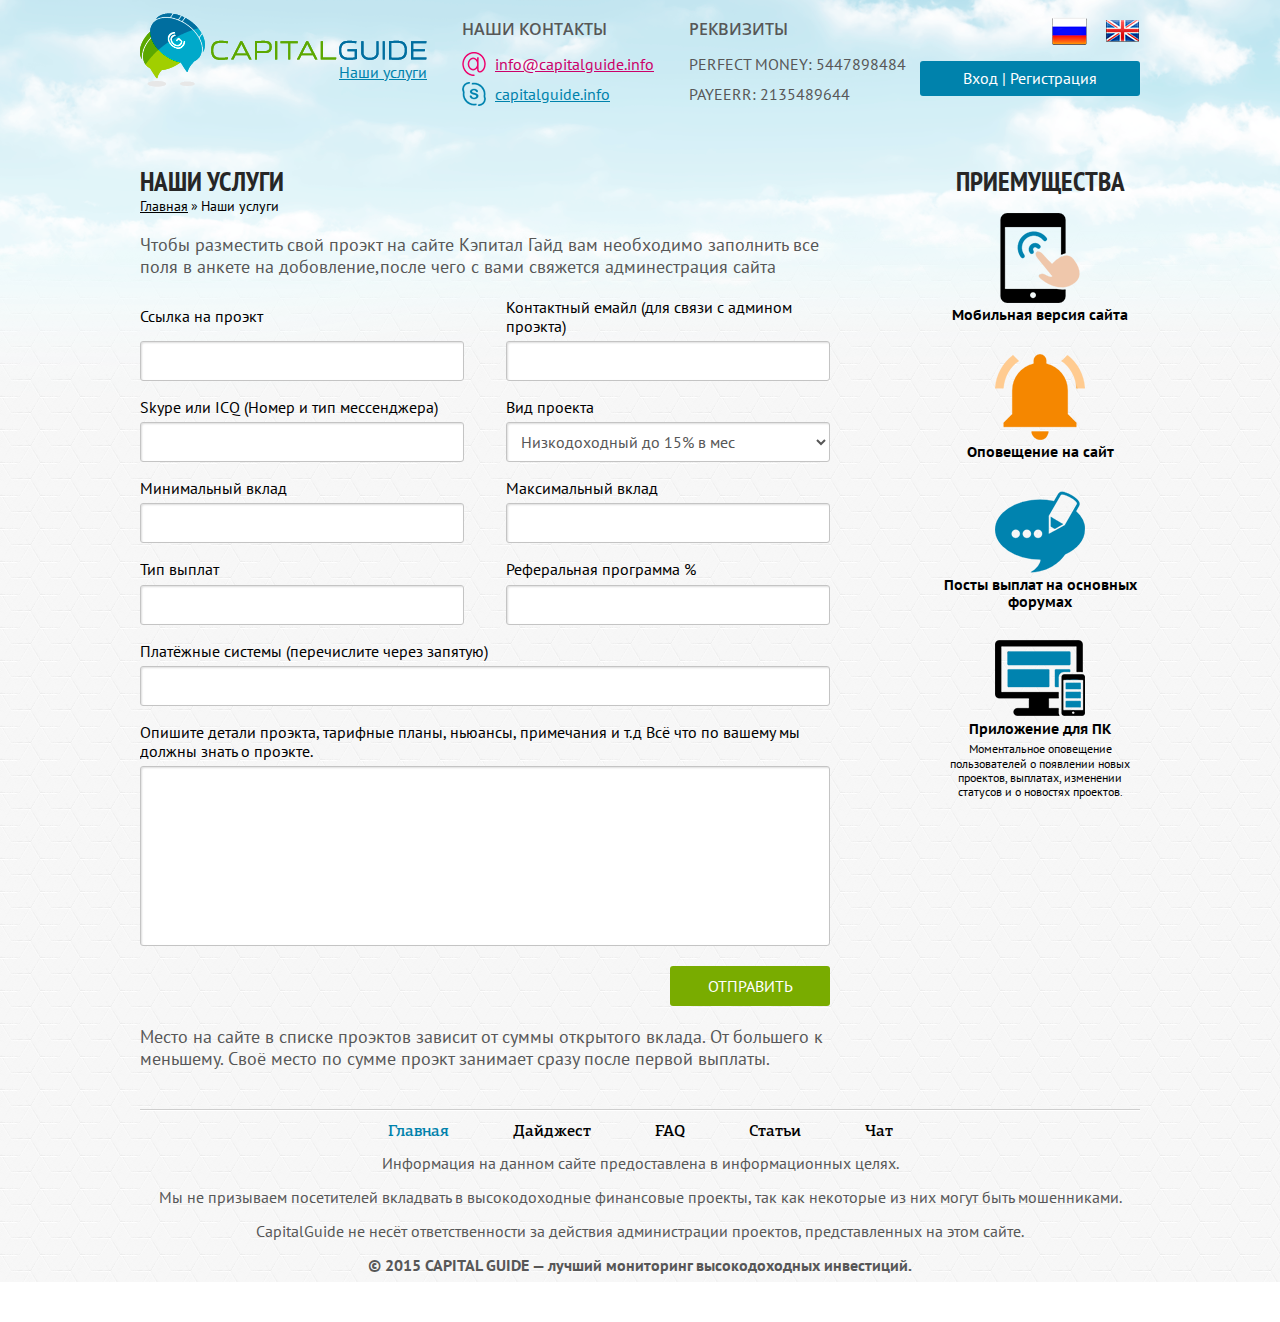
==== commit 5cf81ebd: "Added new styles for mobile view" ====
--- a/markup/add.html
+++ b/markup/add.html
@@ -68,35 +68,7 @@
 
   <!-- BEGIN MAIN -->
   <div id="main">
-    <!-- BEGIN SIDEBAR -->
-    <div id="sidebar">
-      <div class="advantages">
-        <h2>Приемущества</h2>
-        <ul class="advantages">
-          <li>
-            <img src="images/img-advantages-01.png" alt=""/>
-            <h3>Мобильная версия сайта</h3>
-          </li>
-          <li>
-            <img src="images/img-advantages-02.png" alt=""/>
-            <h3>Оповещение на сайт</h3>
-          </li>
-          <li>
-            <img src="images/img-advantages-03.png" alt=""/>
-            <h3>Посты выплат на основных форумах</h3>
-          </li>
-          <li>
-            <img src="images/img-advantages-04.png" alt=""/>
-            <h3>Приложение для ПК</h3>
-            <p>Моментальное оповещение пользователей о появлении новых проектов, выплатах, изменении статусов и о
-              новостях проектов.</p>
-          </li>
-        </ul>
-      </div>
-    </div>
-    <!-- END SIDEBAR -->
-
-     <!-- BEGIN CONTENT -->
+    <!-- BEGIN CONTENT -->
     <div id="content">
       <h2>Наши услуги</h2>
 
@@ -164,8 +136,8 @@
           </div>
 
           <div class="row">
-            <label for="proj-details">Опишите детали проэкта,тарифные планы,ньюансы,примечания и т.д Всё что по вашему мы должны
-              знать о проэкте.</label>
+            <label for="proj-details">Опишите детали проэкта, тарифные планы, ньюансы, примечания и т.д Всё что по
+              вашему мы должны знать о проэкте.</label>
             <textarea name="" id="proj-details"></textarea>
           </div>
 
@@ -177,6 +149,34 @@
       </div>
     </div>
     <!-- END CONTENT -->
+
+    <!-- BEGIN SIDEBAR -->
+    <div id="sidebar">
+      <div class="advantages">
+        <h2>Приемущества</h2>
+        <ul class="advantages-list">
+          <li>
+            <img src="images/img-advantages-01.png" alt=""/>
+            <h3>Мобильная версия сайта</h3>
+          </li>
+          <li>
+            <img src="images/img-advantages-02.png" alt=""/>
+            <h3>Оповещение на сайт</h3>
+          </li>
+          <li>
+            <img src="images/img-advantages-03.png" alt=""/>
+            <h3>Посты выплат на основных форумах</h3>
+          </li>
+          <li>
+            <img src="images/img-advantages-04.png" alt=""/>
+            <h3>Приложение для ПК</h3>
+            <p>Моментальное оповещение пользователей о появлении новых проектов, выплатах, изменении статусов и о
+              новостях проектов.</p>
+          </li>
+        </ul>
+      </div>
+    </div>
+    <!-- END SIDEBAR -->
   </div>
   <!-- END MAIN -->
 
@@ -200,4 +200,97 @@
 </div>
 <!-- END WRAPPER -->
 
+<!-- begin modal -->
+<div class="cd-user-modal">
+  <div class="cd-user-modal-container">
+    <ul class="cd-switcher">
+      <li><a href="#0">Sign in</a></li>
+      <li><a href="#0">New account</a></li>
+    </ul>
+    <!-- log in form -->
+    <div id="cd-login">
+      <form class="cd-form">
+        <p class="fieldset">
+          <label class="image-replace cd-email" for="signin-email">E-mail</label>
+          <input class="full-width has-padding has-border" id="signin-email" type="email" placeholder="E-mail">
+          <span class="cd-error-message">Error message here!</span>
+        </p>
+
+        <p class="fieldset">
+          <label class="image-replace cd-password" for="signin-password">Password</label>
+          <input class="full-width has-padding has-border" id="signin-password" type="text"  placeholder="Password">
+          <a href="#0" class="hide-password">Hide</a>
+          <span class="cd-error-message">Error message here!</span>
+        </p>
+
+        <p class="fieldset">
+          <input type="checkbox" id="remember-me" checked>
+          <label for="remember-me">Remember me</label>
+        </p>
+
+        <p class="fieldset">
+          <input class="full-width" type="submit" value="Login">
+        </p>
+      </form>
+
+      <p class="cd-form-bottom-message"><a href="#0">Forgot your password?</a></p>
+    </div>
+    <!-- cd-login -->
+    <!-- sign up form -->
+    <div id="cd-signup">
+      <form class="cd-form">
+        <p class="fieldset">
+          <label class="image-replace cd-username" for="signup-username">Username</label>
+          <input class="full-width has-padding has-border" id="signup-username" type="text" placeholder="Username">
+          <span class="cd-error-message">Error message here!</span>
+        </p>
+
+        <p class="fieldset">
+          <label class="image-replace cd-email" for="signup-email">E-mail</label>
+          <input class="full-width has-padding has-border" id="signup-email" type="email" placeholder="E-mail">
+          <span class="cd-error-message">Error message here!</span>
+        </p>
+
+        <p class="fieldset">
+          <label class="image-replace cd-password" for="signup-password">Password</label>
+          <input class="full-width has-padding has-border" id="signup-password" type="text"  placeholder="Password">
+          <a href="#0" class="hide-password">Hide</a>
+          <span class="cd-error-message">Error message here!</span>
+        </p>
+
+        <p class="fieldset">
+          <input type="checkbox" id="accept-terms">
+          <label for="accept-terms">I agree to the <a href="#0">Terms</a></label>
+        </p>
+
+        <p class="fieldset">
+          <input class="full-width has-padding" type="submit" value="Create account">
+        </p>
+      </form>
+
+    </div>
+    <!-- cd-signup -->
+    <!-- reset password form -->
+    <div id="cd-reset-password">
+      <p class="cd-form-message">Lost your password? Please enter your email address. You will receive a link to create a new password.</p>
+
+      <form class="cd-form">
+        <p class="fieldset">
+          <label class="image-replace cd-email" for="reset-email">E-mail</label>
+          <input class="full-width has-padding has-border" id="reset-email" type="email" placeholder="E-mail">
+          <span class="cd-error-message">Error message here!</span>
+        </p>
+
+        <p class="fieldset">
+          <input class="full-width has-padding" type="submit" value="Reset password">
+        </p>
+      </form>
+
+      <p class="cd-form-bottom-message"><a href="#0">Back to log-in</a></p>
+    </div>
+    <!-- cd-reset-password -->
+    <a href="#0" class="cd-close-form">Close</a>
+  </div>
+</div>
+<!-- end modal -->
 </body>--- a/markup/css/modal.css
+++ b/markup/css/modal.css
@@ -10,7 +10,7 @@
   width: 100%;
   height: 100%;
   background: rgba(52, 54, 66, 0.9);
-  z-index: 3;
+  z-index: 9999;
   overflow-y: auto;
   cursor: pointer;
   visibility: hidden;
@@ -171,7 +171,7 @@
 .cd-form input[type=submit] {
   padding: 16px 0;
   cursor: pointer;
-  background: #2f889a;
+  background: #0082ac;
   color: #FFF;
   font-weight: bold;
   border: none;
@@ -180,9 +180,14 @@
   -ms-appearance: none;
   -o-appearance: none;
   appearance: none;
-}
-.no-touch .cd-form input[type=submit]:hover, .no-touch .cd-form input[type=submit]:focus {
-  background: #3599ae;
+  -webkit-transition: background 0.3s linear;
+  -moz-transition: background 0.3s linear;
+  -o-transition: background 0.3s linear;
+  transition: background 0.3s linear;
+}
+.cd-form input[type=submit]:hover,
+.cd-form input[type=submit]:focus {
+  background: #004860;
   outline: none;
 }
 .cd-form .hide-password {
--- a/markup/css/main.css
+++ b/markup/css/main.css
@@ -143,6 +143,9 @@
   padding: 0 200px;
   margin: 0 auto;
 }
+#wrapper .mobile {
+  display: none;
+}
 /* header */
 #header:before,
 #header:after {
@@ -266,9 +269,6 @@
   -o-transition: background 0.3s linear;
   transition: background 0.3s linear;
 }
-#header .login-reg .mobile {
-  display: none;
-}
 #header .login-reg:hover {
   background: #004860;
 }
@@ -448,7 +448,7 @@
   padding-bottom: 15px;
 }
 .lite-chat .chat-holder .chat .message-list li .text {
-  color: #7b9a0e;
+  color: #587d00;
 }
 .lite-chat .chat-holder .chat .message-list li:nth-child(even) .text {
   color: #0e6e9a;
@@ -512,7 +512,7 @@
   line-height: 35px;
   text-transform: uppercase;
   color: #ffffff;
-  background: #7b9a0e;
+  background: #587d00;
   text-decoration: none;
   border-radius: 3px;
   -webkit-transition: background 0.3s linear;
@@ -521,7 +521,7 @@
   transition: background 0.3s linear;
 }
 .lite-chat .bottom-row .submit:hover {
-  background: #566b0a;
+  background: #344a00;
 }
 .lite-chat .bottom-row .message {
   background: #ededed;
@@ -583,32 +583,29 @@
   display: none;
   z-index: 2;
 }
-.projects .filters,
+.projects .tab-menu,
 .projects .proj-cols {
   display: flex;
   justify-content: space-between;
   position: relative;
 }
-.projects .filters > li,
+.projects .tab-menu > li,
 .projects .proj-cols > li {
   width: 330px;
   -webkit-box-sizing: border-box;
   -moz-box-sizing: border-box;
   box-sizing: border-box;
 }
-.projects .filters {
-  z-index: 3;
-}
-.projects .filters h3 {
-  font-family: 'PF Centro Slab Pro', sans-serif;
+.projects .tab-menu h3 {
+  font-family: 'PF Centro Slab Pro Bold', sans-serif;
   font-size: 22px;
   color: #000000;
 }
-.projects .filters h3 a {
+.projects .tab-menu h3 a {
   color: inherit;
   text-decoration: none;
 }
-.projects .filters .filter-dropdown {
+.projects .filter-dropdown {
   border: none;
   color: #000000;
   display: block;
@@ -620,7 +617,7 @@
   -moz-box-sizing: border-box;
   box-sizing: border-box;
 }
-.projects .filters .filter-dropdown p {
+.projects .filter-dropdown p {
   height: 40px;
   text-transform: uppercase;
   font: bold 14px/40px 'PT Sans', sans-serif;
@@ -631,7 +628,18 @@
   padding-left: 10px;
   cursor: pointer;
 }
-.projects .filters .filter-dropdown .dropdown {
+.projects .filter-dropdown p:after {
+  content: '';
+  display: block;
+  position: absolute;
+  right: 19px;
+  top: 17px;
+  width: 0;
+  height: 0;
+  border: 7px solid transparent;
+  border-top-color: #000000;
+}
+.projects .filter-dropdown .dropdown {
   display: none;
   position: absolute;
   z-index: 1;
@@ -645,34 +653,34 @@
   -moz-box-sizing: border-box;
   box-sizing: border-box;
 }
-.projects .filters .filter-dropdown .dropdown fieldset {
+.projects .filter-dropdown .dropdown fieldset {
   border-top: 1px solid #ddd;
   padding: 7px 0 20px;
 }
-.projects .filters .filter-dropdown .dropdown fieldset label {
+.projects .filter-dropdown .dropdown fieldset label {
   display: block;
   padding-bottom: 16px;
 }
-.projects .filters .filter-dropdown .dropdown fieldset .row {
+.projects .filter-dropdown .dropdown fieldset .row {
   width: 100%;
 }
-.projects .filters .filter-dropdown .dropdown fieldset .row:before,
-.projects .filters .filter-dropdown .dropdown fieldset .row:after {
+.projects .filter-dropdown .dropdown fieldset .row:before,
+.projects .filter-dropdown .dropdown fieldset .row:after {
   content: '';
   display: table;
 }
-.projects .filters .filter-dropdown .dropdown fieldset .row:after {
-  clear: both;
-}
-.projects .filters .filter-dropdown .dropdown fieldset .row:before,
-.projects .filters .filter-dropdown .dropdown fieldset .row:after {
+.projects .filter-dropdown .dropdown fieldset .row:after {
+  clear: both;
+}
+.projects .filter-dropdown .dropdown fieldset .row:before,
+.projects .filter-dropdown .dropdown fieldset .row:after {
   content: '';
   display: table;
 }
-.projects .filters .filter-dropdown .dropdown fieldset .row:after {
-  clear: both;
-}
-.projects .filters .filter-dropdown .dropdown fieldset input[type="text"] {
+.projects .filter-dropdown .dropdown fieldset .row:after {
+  clear: both;
+}
+.projects .filter-dropdown .dropdown fieldset input[type="text"] {
   width: 82px;
   height: 31px;
   padding: 3px 5px;
@@ -687,10 +695,10 @@
   -moz-box-sizing: border-box;
   box-sizing: border-box;
 }
-.projects .filters .filter-dropdown .dropdown fieldset input[type="text"]:first-child {
-  float: left;
-}
-.projects .filters .filter-dropdown .dropdown fieldset .btn-status {
+.projects .filter-dropdown .dropdown fieldset input[type="text"]:first-child {
+  float: left;
+}
+.projects .filter-dropdown .dropdown fieldset .btn-status {
   float: left;
   margin-right: 5px;
   width: 100px;
@@ -705,27 +713,27 @@
   -o-transition: background 0.3s linear;
   transition: background 0.3s linear;
 }
-.projects .filters .filter-dropdown .dropdown fieldset .btn-status.green {
-  background: #7b9a0e;
-}
-.projects .filters .filter-dropdown .dropdown fieldset .btn-status.green:hover {
-  background: #566b0a;
-}
-.projects .filters .filter-dropdown .dropdown fieldset .btn-status.green.active {
+.projects .filter-dropdown .dropdown fieldset .btn-status.green {
+  background: #587d00;
+}
+.projects .filter-dropdown .dropdown fieldset .btn-status.green:hover {
+  background: #344a00;
+}
+.projects .filter-dropdown .dropdown fieldset .btn-status.green.active {
   opacity: 0.8;
   filter: alpha(opacity=80);
 }
-.projects .filters .filter-dropdown .dropdown fieldset .btn-status.blue {
+.projects .filter-dropdown .dropdown fieldset .btn-status.blue {
   background: #0e6e9a;
 }
-.projects .filters .filter-dropdown .dropdown fieldset .btn-status.blue:hover {
+.projects .filter-dropdown .dropdown fieldset .btn-status.blue:hover {
   background: #0a4d6b;
 }
-.projects .filters .filter-dropdown .dropdown fieldset .btn-status.blue.active {
+.projects .filter-dropdown .dropdown fieldset .btn-status.blue.active {
   opacity: 0.8;
   filter: alpha(opacity=80);
 }
-.projects .filters .filter-dropdown .dropdown fieldset .ui-slider {
+.projects .filter-dropdown .dropdown fieldset .ui-slider {
   margin-top: 10px;
   height: 17px;
   border: none;
@@ -737,7 +745,7 @@
   -moz-box-sizing: border-box;
   box-sizing: border-box;
 }
-.projects .filters .filter-dropdown .dropdown fieldset .ui-slider .ui-slider-range {
+.projects .filter-dropdown .dropdown fieldset .ui-slider .ui-slider-range {
   border-top: 1px solid #ffffff;
   border-radius: 15px;
   background: #fde8cb;
@@ -748,7 +756,7 @@
   -webkit-box-shadow: 0 3px 5px 0 #7a7a7a;
   box-shadow: 0 3px 5px 0 #7a7a7a;
 }
-.projects .filters .filter-dropdown .dropdown fieldset .ui-slider .ui-slider-handle {
+.projects .filter-dropdown .dropdown fieldset .ui-slider .ui-slider-handle {
   width: 13px;
   height: 13px;
   top: 3px;
@@ -757,10 +765,10 @@
   border: none;
   background: url("../images/bg-slider-handler.png") no-repeat;
 }
-.projects .filters .filter-dropdown .dropdown fieldset .ui-slider .ui-slider-handle:last-child {
+.projects .filter-dropdown .dropdown fieldset .ui-slider .ui-slider-handle:last-child {
   margin-left: -18px;
 }
-.projects .filters .filter-dropdown .dropdown .submit {
+.projects .filter-dropdown .dropdown .submit {
   margin: 0 auto;
   width: 140px;
   height: 40px;
@@ -770,14 +778,14 @@
   border-radius: 3px;
   color: #ffffff;
   text-decoration: none;
-  background: #7b9a0e;
+  background: #587d00;
   -webkit-transition: background 0.3s linear;
   -moz-transition: background 0.3s linear;
   -o-transition: background 0.3s linear;
   transition: background 0.3s linear;
 }
-.projects .filters .filter-dropdown .dropdown .submit:hover {
-  background: #566b0a;
+.projects .filter-dropdown .dropdown .submit:hover {
+  background: #344a00;
 }
 .projects .proj-list {
   z-index: 1;
@@ -805,20 +813,20 @@
   color: #ffffff;
   border-radius: 3px;
   text-decoration: none;
+  float: left;
   -webkit-transition: background 0.3s linear;
   -moz-transition: background 0.3s linear;
   -o-transition: background 0.3s linear;
   transition: background 0.3s linear;
 }
 .projects .proj-list > li .btn-row .goto-site {
-  float: left;
-  background: #7b9a0e;
+  margin-right: 8px;
+  background: #587d00;
 }
 .projects .proj-list > li .btn-row .goto-site:hover {
-  background: #566b0a;
+  background: #344a00;
 }
 .projects .proj-list > li .btn-row .more {
-  float: right;
   background: #0e6e9a;
 }
 .projects .proj-list > li .btn-row .more:hover {
@@ -847,13 +855,16 @@
   color: #ffffff;
 }
 .projects .proj-list > li .row .status.green {
-  background: #7b9a0e;
+  background: #587d00;
 }
 .projects .proj-list > li .row .status.red {
   background: #9a0e0e;
 }
 .projects .proj-list > li .holder {
   overflow: hidden;
+  float: left;
+  margin-bottom: 10px;
+  width: 315px;
 }
 .projects .proj-list > li .holder .img-frame {
   float: left;
@@ -877,8 +888,9 @@
   margin-top: 2px;
 }
 .projects .proj-list > li .info {
-  margin: 10px 0 0;
-  color: #000000;
+  color: #000000;
+  float: left;
+  margin: 0;
 }
 .projects .proj-list > li .info:before,
 .projects .proj-list > li .info:after {
@@ -915,7 +927,9 @@
   height: 20px;
 }
 .projects .proj-list > li .payment-systems {
-  margin-top: 3px;
+  padding-top: 3px;
+  clear: both;
+  width: 100%;
 }
 .projects .proj-list > li .payment-systems h5 {
   font-weight: normal;
@@ -938,13 +952,13 @@
   color: #0e6e9a;
 }
 .projects .high .proj-list > li {
-  background: #ffffff url("../images/icos/ico-value-high.png") no-repeat 285px 13px;
+  background: #ffffff url("../images/icos/ico-value-high.png") no-repeat 98% 13px;
 }
 .projects .mid .proj-list > li {
-  background: #ffffff url("../images/icos/ico-value-mid.png") no-repeat 285px 13px;
+  background: #ffffff url("../images/icos/ico-value-mid.png") no-repeat 98% 13px;
 }
 .projects .low .proj-list > li {
-  background: #ffffff url("../images/icos/ico-value-low.png") no-repeat 285px 13px;
+  background: #ffffff url("../images/icos/ico-value-low.png") no-repeat 98% 13px;
 }
 /* footer */
 #footer {
@@ -1005,6 +1019,7 @@
 /* content */
 #content {
   margin-right: 310px;
+  float: left;
 }
 .breadcrumbs {
   color: #000000;
@@ -1047,6 +1062,9 @@
 }
 .form .row > label {
   flex: 1 100%;
+}
+.form .row:nth-child(1) {
+  padding-top: 0;
 }
 .form .col {
   width: 47%;
@@ -1125,7 +1143,7 @@
   color: #ffffff;
 }
 .full-project .row .status.green {
-  background: #7b9a0e;
+  background: #587d00;
 }
 .full-project .row .status.red {
   background: #9a0e0e;
@@ -1136,8 +1154,12 @@
 .full-project .col-01 {
   overflow: hidden;
   float: left;
-  width: 530px;
+  max-width: 530px;
+  padding-right: 20px;
   padding-bottom: 10px;
+  -webkit-box-sizing: border-box;
+  -moz-box-sizing: border-box;
+  box-sizing: border-box;
 }
 .full-project .col-01 .img-frame {
   float: left;
@@ -1243,11 +1265,11 @@
   transition: background 0.3s linear;
 }
 .full-project .btn-row .goto-site {
-  background: #7b9a0e;
+  background: #587d00;
   margin-right: 10px;
 }
 .full-project .btn-row .goto-site:hover {
-  background: #566b0a;
+  background: #344a00;
 }
 .full-project .btn-row .complain {
   background: #a81430;
@@ -1391,7 +1413,7 @@
   text-transform: uppercase;
   color: #ffffff;
   text-decoration: none;
-  background: #7b9a0e;
+  background: #587d00;
   border-radius: 3px;
   font-family: 'PT Sans Narrow', sans-serif;
   font-weight: bold;
@@ -1401,7 +1423,7 @@
   transition: background 0.3s;
 }
 .full-project .send:hover {
-  background: #303c06;
+  background: #101700;
 }
 /* skam-list */
 .skam-list {
@@ -1442,6 +1464,7 @@
 #sidebar {
   float: right;
   width: 300px;
+  margin-left: -300px;
 }
 #sidebar:before,
 #sidebar:after {
@@ -1462,224 +1485,19 @@
 #sidebar .aside {
   width: 100%;
 }
-.advantages {
-  float: right;
-  text-align: center;
-  width: 200px;
-  color: #000000;
-}
-.advantages li {
-  padding: 15px 0;
-  font-family: 'PT Sans Caption', sans-serif;
-}
-.advantages li h3 {
-  font-size: 14px;
-}
-.advantages li p {
-  margin-top: 5px;
-  font-family: 'PT Sans', sans-serif;
-  font-size: 12px;
-}
-/* paging */
-.paging {
-  padding-top: 5px;
-  width: 100%;
-  overflow: hidden;
-  text-align: center;
-}
-.paging ul {
-  display: inline-block;
-}
-.paging ul li {
-  float: left;
-  margin: 0 5px;
-}
-.paging ul li a {
-  display: block;
-  width: 30px;
-  height: 30px;
-  line-height: 28px;
-  border: 1px solid #7a7a7a;
-  border-radius: 2px;
-  text-align: center;
-  font-size: 18px;
-  font-weight: bold;
-  text-decoration: none;
-  color: #000000;
-  background: #ffffff;
-  -webkit-box-sizing: border-box;
-  -moz-box-sizing: border-box;
-  box-sizing: border-box;
-  -webkit-transition: all 0.3s linear;
-  -moz-transition: all 0.3s linear;
-  -o-transition: all 0.3s linear;
-  transition: all 0.3s linear;
-}
-.paging ul li a.active,
-.paging ul li a:hover {
-  background: #7a7a7a;
-  color: #ffffff;
-}
-/* .articles */
-.articles {
-  justify-content: space-between;
-  flex-wrap: wrap;
-  display: flex;
-}
-.articles .holder {
-  width: 48%;
-  height: 420px;
-  background: #ffffff;
-  border-radius: 3px;
-  margin: 20px 0;
-  padding: 0 17px;
-  overflow: hidden;
-  position: relative;
-  -webkit-box-sizing: border-box;
-  -moz-box-sizing: border-box;
-  box-sizing: border-box;
-}
-.articles .holder:hover {
-  -webkit-box-shadow: 0 0 15px 0 #7a7a7a;
-  box-shadow: 0 0 15px 0 #7a7a7a;
-}
-.articles .holder:after {
-  content: '';
-  display: block;
-  height: 50px;
-  position: absolute;
-  bottom: 0;
-  left: 0;
-  right: 0;
-  background: -moz-linear-gradient(top, rgba(255, 255, 255, 0.5) 0%, #ffffff 60%, #ffffff 100%);
-  background: -webkit-linear-gradient(top, rgba(255, 255, 255, 0.5) 0%, #ffffff 60%, #ffffff 100%);
-  background: linear-gradient(to bottom, rgba(255, 255, 255, 0.5) 0%, #ffffff 60%, #ffffff 100%);
-  filter: progid:DXImageTransform.Microsoft.gradient(startColorstr='#80ffffff', endColorstr='@whitefff', GradientType=0);
-}
-.articles .holder .img-frame {
-  height: 210px;
-  line-height: 210px;
-  text-align: center;
-}
-.articles .holder .img-frame img {
-  vertical-align: middle;
-  max-height: 100%;
-  max-width: 100%;
-}
-.articles .holder h3 {
-  margin-top: 6px;
-  font: 500 25px/1.2 'PF Centro Slab Pro Medium', sans-serif;
-  color: #0082ac;
-}
-.articles .holder p {
-  margin-top: 5px;
-  font-size: 17px;
-  line-height: 1.4;
-}
-/* faq */
-.faq-list li {
-  padding: 14px 0;
-}
-.faq-list li h4 {
-  cursor: pointer;
-  color: #0082ac;
-  border-bottom: 2px dashed #0082ac;
-  font: 500 25px/1.2 'PF Centro Slab Pro Medium', sans-serif;
-  display: inline-block;
-}
-.faq-list li h4:hover {
-  border-bottom-color: transparent;
-}
-.faq-list li p {
-  font-size: 18px;
-}
-.faq-list li .holder {
-  display: none;
-  margin: 14px 0 -14px;
-}
-/* digest */
-.digest-list {
-  display: flex;
-  justify-content: space-between;
-  flex-wrap: wrap;
-}
-.digest-list .block {
-  margin: 10px 0;
-  width: 320px;
-  border: 1px solid #c4c4c4;
-  border-radius: 5px;
-  padding: 10px 10px 65px 20px;
-  background: #fff;
-  position: relative;
-  -webkit-box-sizing: border-box;
-  -moz-box-sizing: border-box;
-  box-sizing: border-box;
-}
-.digest-list .block .heading {
-  line-height: 1.1;
-}
-.digest-list .block .date {
-  padding-left: 28px;
-  background: url("../images/icos/ico-calendar.png") no-repeat 0 50%;
-  line-height: 20px;
-  font-style: normal;
-  color: #000000;
-  font-size: 14px;
-  display: block;
-  margin: 5px 0;
-}
-.digest-list .block .img-frame {
-  height: 120px;
-  margin: 5px 0;
-  display: flex;
-  align-items: center;
-  justify-content: center;
-}
-.digest-list .block .img-frame img {
-  max-width: 100%;
-  max-height: 100%;
-}
-.digest-list .block .text {
-  line-height: 1.4;
-  color: #000000;
-}
-.digest-list .block .more {
-  display: block;
-  width: 130px;
-  height: 30px;
-  position: absolute;
-  bottom: 20px;
-  left: 50%;
-  margin-left: -65px;
-  text-align: center;
-  border-radius: 3px;
-  background: #7b9a0e;
-  text-transform: uppercase;
-  color: #ffffff;
-  font: bold 16px/30px 'PT Sans Narrow', sans-serif;
-  text-decoration: none;
-  -webkit-transition: background 0.3s;
-  -moz-transition: background 0.3s;
-  -o-transition: background 0.3s;
-  transition: background 0.3s;
-}
-.digest-list .block .more:hover {
-  background: #566b0a;
-}
-/* chat */
-.new-message textarea {
+#sidebar .new-message textarea {
   height: 160px;
   line-height: 25px;
   padding: 15px;
   -webkit-box-shadow: none;
   box-shadow: none;
 }
-.new-message .btn-row {
+#sidebar .new-message .btn-row {
   width: 100%;
   overflow: hidden;
   margin: 10px 0;
 }
-.new-message .btn-row a {
+#sidebar .new-message .btn-row a {
   height: 30px;
   line-height: 30px;
   text-transform: uppercase;
@@ -1693,7 +1511,7 @@
   -o-transition: background 0.3s;
   transition: background 0.3s;
 }
-.new-message .btn-row .attach {
+#sidebar .new-message .btn-row .attach {
   float: left;
   width: 160px;
   padding-left: 13px;
@@ -1704,10 +1522,10 @@
   -moz-box-sizing: border-box;
   box-sizing: border-box;
 }
-.new-message .btn-row .attach:hover {
+#sidebar .new-message .btn-row .attach:hover {
   background-color: #616161;
 }
-.new-message .btn-row .send {
+#sidebar .new-message .btn-row .send {
   float: right;
   width: 120px;
   padding-left: 19px;
@@ -1718,27 +1536,27 @@
   -moz-box-sizing: border-box;
   box-sizing: border-box;
 }
-.new-message .btn-row .send:hover {
+#sidebar .new-message .btn-row .send:hover {
   background-color: #0a4d6b;
 }
-.new-message .attachemnts li {
+#sidebar .new-message .attachemnts li {
   line-height: 20px;
   display: flex;
   align-items: center;
 }
-.new-message .attachemnts li a {
+#sidebar .new-message .attachemnts li a {
   margin-right: 10px;
   word-break: break-all;
   max-width: 260px;
 }
-.new-message .attachemnts li .delete {
+#sidebar .new-message .attachemnts li .delete {
   text-indent: -9999px;
   display: inline-block;
   background: url("../images/icos/ico-cross.png") no-repeat;
   width: 16px;
   height: 16px;
 }
-.users-online {
+#sidebar .users-online {
   margin-top: 30px;
   position: relative;
   background: #ffffff;
@@ -1748,28 +1566,437 @@
   -moz-box-sizing: border-box;
   box-sizing: border-box;
 }
-.users-online .top-bar {
+#sidebar .users-online .top-bar {
   overflow: hidden;
 }
-.users-online .top-bar h4 {
+#sidebar .users-online .top-bar h4 {
   font: 22px/1 'PT Sans Narrow', sans-serif;
   float: left;
 }
-.users-online .top-bar .quantity {
+#sidebar .users-online .top-bar .quantity {
   float: right;
   font: bold 22px/1 'PT Sans Narrow', sans-serif;
   padding-right: 23px;
   background: url("../images/icos/ico-man.png") no-repeat 100% 50%;
-  color: #7b9a0e;
-}
-.users-online .users-list {
+  color: #587d00;
+}
+#sidebar .users-online .users-list {
   display: flex;
   justify-content: space-between;
   flex-wrap: wrap;
 }
-.users-online .users-list li {
+#sidebar .users-online .users-list li {
   margin: 10px 0;
-  flex: 1 100%;
+  border-radius: 50%;
+  overflow: hidden;
+}
+#sidebar .users-online .users-list li:nth-child(3n+2) {
+  padding: 0 15px;
+}
+#sidebar .users-online .users-list li img {
+  border-radius: 50%;
+  overflow: hidden;
+}
+#sidebar .users-online .show-all {
+  display: block;
+  width: 120px;
+  height: 30px;
+  line-height: 30px;
+  position: absolute;
+  bottom: -14px;
+  left: 50%;
+  margin-left: -60px;
+  text-transform: uppercase;
+  color: #ffffff;
+  font-family: 'PT Sans Narrow', sans-serif;
+  text-decoration: none;
+  border-radius: 3px;
+  background-color: #0e6e9a;
+  text-align: center;
+  -webkit-transition: background 0.3s;
+  -moz-transition: background 0.3s;
+  -o-transition: background 0.3s;
+  transition: background 0.3s;
+}
+#sidebar .users-online .show-all:hover {
+  background-color: #0a4d6b;
+}
+.advantages {
+  float: right;
+  text-align: center;
+  width: 200px;
+  color: #000000;
+}
+.advantages li {
+  padding: 15px 0;
+  font-family: 'PT Sans Caption', sans-serif;
+}
+.advantages li h3 {
+  font-size: 14px;
+}
+.advantages li p {
+  margin-top: 5px;
+  font-family: 'PT Sans', sans-serif;
+  font-size: 12px;
+}
+/* paging */
+.paging {
+  padding-top: 5px;
+  width: 100%;
+  overflow: hidden;
+  text-align: center;
+}
+.paging ul {
+  display: inline-block;
+}
+.paging ul li {
+  float: left;
+  margin: 0 5px;
+}
+.paging ul li a {
+  display: block;
+  width: 30px;
+  height: 30px;
+  line-height: 28px;
+  border: 1px solid #7a7a7a;
+  border-radius: 2px;
+  text-align: center;
+  font-size: 18px;
+  font-weight: bold;
+  text-decoration: none;
+  color: #000000;
+  background: #ffffff;
+  -webkit-box-sizing: border-box;
+  -moz-box-sizing: border-box;
+  box-sizing: border-box;
+  -webkit-transition: all 0.3s linear;
+  -moz-transition: all 0.3s linear;
+  -o-transition: all 0.3s linear;
+  transition: all 0.3s linear;
+}
+.paging ul li a.active,
+.paging ul li a:hover {
+  background: #7a7a7a;
+  color: #ffffff;
+}
+/* .articles */
+.articles {
+  justify-content: space-between;
+  flex-wrap: wrap;
+  display: flex;
+}
+.articles .holder {
+  width: 48%;
+  height: 420px;
+  background: #ffffff;
+  border-radius: 3px;
+  margin: 20px 0;
+  padding: 0 17px;
+  overflow: hidden;
+  position: relative;
+  -webkit-box-sizing: border-box;
+  -moz-box-sizing: border-box;
+  box-sizing: border-box;
+}
+.articles .holder:hover {
+  -webkit-box-shadow: 0 0 15px 0 #7a7a7a;
+  box-shadow: 0 0 15px 0 #7a7a7a;
+}
+.articles .holder:after {
+  content: '';
+  display: block;
+  height: 50px;
+  position: absolute;
+  bottom: 0;
+  left: 0;
+  right: 0;
+  background: -moz-linear-gradient(top, rgba(255, 255, 255, 0.5) 0%, #ffffff 60%, #ffffff 100%);
+  background: -webkit-linear-gradient(top, rgba(255, 255, 255, 0.5) 0%, #ffffff 60%, #ffffff 100%);
+  background: linear-gradient(to bottom, rgba(255, 255, 255, 0.5) 0%, #ffffff 60%, #ffffff 100%);
+  filter: progid:DXImageTransform.Microsoft.gradient(startColorstr='#80ffffff', endColorstr='@whitefff', GradientType=0);
+}
+.articles .holder .img-frame {
+  height: 210px;
+  line-height: 210px;
+  text-align: center;
+}
+.articles .holder .img-frame img {
+  vertical-align: middle;
+  max-height: 100%;
+  max-width: 100%;
+}
+.articles .holder h3 {
+  margin-top: 6px;
+  font: 500 25px/1.2 'PF Centro Slab Pro Medium', sans-serif;
+  color: #0082ac;
+}
+.articles .holder p {
+  margin-top: 5px;
+  font-size: 17px;
+  line-height: 1.4;
+}
+/* faq */
+.faq-list li {
+  padding: 14px 0;
+}
+.faq-list li h4 {
+  cursor: pointer;
+  color: #0082ac;
+  border-bottom: 2px dashed #0082ac;
+  font: 500 25px/1.2 'PF Centro Slab Pro Medium', sans-serif;
+  display: inline;
+  /* for dashed border with two lines of text */
+}
+.faq-list li h4:hover {
+  border-bottom-color: transparent;
+}
+.faq-list li p {
+  font-size: 18px;
+}
+.faq-list li .holder {
+  display: none;
+  margin: 14px 0 -14px;
+}
+/* digest */
+.digest-list {
+  display: flex;
+  justify-content: space-between;
+  flex-wrap: wrap;
+}
+.digest-list .block {
+  margin: 10px 0;
+  width: 320px;
+  border: 1px solid #c4c4c4;
+  border-radius: 5px;
+  padding: 10px 10px 65px 20px;
+  background: #fff;
+  position: relative;
+  -webkit-box-sizing: border-box;
+  -moz-box-sizing: border-box;
+  box-sizing: border-box;
+}
+.digest-list .block .heading {
+  line-height: 1.1;
+}
+.digest-list .block .date {
+  padding-left: 28px;
+  background: url("../images/icos/ico-calendar.png") no-repeat 0 50%;
+  line-height: 20px;
+  font-style: normal;
+  color: #000000;
+  font-size: 14px;
+  display: block;
+  margin: 5px 0;
+}
+.digest-list .block .img-frame {
+  height: 120px;
+  margin: 5px 0;
+  display: flex;
+  align-items: center;
+  justify-content: center;
+}
+.digest-list .block .img-frame img {
+  max-width: 100%;
+  max-height: 100%;
+}
+.digest-list .block .text {
+  line-height: 1.4;
+  color: #000000;
+}
+.digest-list .block .more {
+  display: block;
+  width: 130px;
+  height: 30px;
+  position: absolute;
+  bottom: 20px;
+  left: 50%;
+  margin-left: -65px;
+  text-align: center;
+  border-radius: 3px;
+  background: #587d00;
+  text-transform: uppercase;
+  color: #ffffff;
+  font: bold 16px/30px 'PT Sans Narrow', sans-serif;
+  text-decoration: none;
+  -webkit-transition: background 0.3s;
+  -moz-transition: background 0.3s;
+  -o-transition: background 0.3s;
+  transition: background 0.3s;
+}
+.digest-list .block .more:hover {
+  background: #344a00;
+}
+/* chat */
+.chat {
+  padding-right: 30px;
+}
+.chat .message {
+  padding: 20px 0 40px;
+  border-bottom: 1px solid #c4c4c4;
+  border-top: 1px solid #ffffff;
+}
+.chat .message:nth-child(2) {
+  border-top: none;
+}
+.chat .message .img-frame {
+  border-radius: 50%;
+  overflow: hidden;
+  float: left;
+}
+.chat .message .img-frame img {
+  border-radius: 50%;
+  max-width: 60px;
+  max-height: 60px;
+}
+.chat .message > .holder {
+  margin-left: 80px;
+  color: #000000;
+}
+.chat .message > .holder > h3 {
+  font: bold 22px/1.3 'PF Centro Slab Pro Bold', sans-serif;
+  padding-bottom: 5px;
+}
+.chat .message > .holder img {
+  max-width: 100%;
+}
+.chat .message > .holder .info-bar {
+  width: 100%;
+  overflow: hidden;
+  line-height: 20px;
+  font-size: 14px;
+  margin-top: 12px;
+}
+.chat .message > .holder .info-bar .published {
+  float: left;
+  margin-right: 10px;
+}
+.chat .message > .holder .info-bar .published .date {
+  font-style: normal;
+  color: #c4c4c4;
+}
+.chat .message > .holder .info-bar .published .time {
+  color: #7a7a7a;
+}
+.chat .message > .holder .info-bar .comments-quantity {
+  float: left;
+  padding-left: 20px;
+  background: url("../images/icos/ico-comments-green.png") no-repeat 0 50%;
+  color: #587d00;
+  text-decoration: underline;
+  font-weight: bold;
+}
+.chat .message > .holder .info-bar .all-comments {
+  float: right;
+  border-bottom: 1px dotted #0082ac;
+  text-decoration: none;
+}
+.chat .message > .holder .info-bar .all-comments:hover {
+  border-bottom-color: transparent;
+}
+.chat .message > .holder .info-bar.no-comments .comments-quantity {
+  background: url("../images/icos/ico-comments.png") no-repeat 0 50%;
+  color: #000000;
+  text-decoration: none;
+}
+.chat .message > .holder .info-bar.no-comments .all-comments {
+  display: none;
+}
+.chat .message > .holder .comments {
+  padding: 15px 0 0 20px;
+}
+.chat .message > .holder .comments li {
+  margin-top: 10px;
+  overflow: hidden;
+}
+.chat .message > .holder .comments li .img-frame {
+  border-radius: 50%;
+  overflow: hidden;
+  float: left;
+}
+.chat .message > .holder .comments li .img-frame img {
+  border-radius: 50%;
+  max-width: 40px;
+  max-height: 40px;
+}
+.chat .message > .holder .comments li .holder {
+  margin-left: 60px;
+  padding-bottom: 10px;
+  border-bottom: 1px solid #c4c4c4;
+}
+.chat .message > .holder .comments li .holder h3 {
+  font-size: 16px;
+}
+.chat .message > .holder .comments li .holder p {
+  margin-top: 3px;
+  font-size: 14px;
+}
+.chat .message > .holder .comments li:last-child .holder {
+  border-bottom: none;
+}
+.chat .message .add-comment {
+  margin-top: 10px;
+  height: 40px;
+  position: relative;
+  background: #e7e7e7;
+  border-radius: 4px;
+  padding: 5px 10px 5px 25px;
+  -webkit-box-sizing: border-box;
+  -moz-box-sizing: border-box;
+  box-sizing: border-box;
+}
+.chat .message .add-comment input[type="text"] {
+  float: left;
+  height: 30px;
+  line-height: 30px;
+  background: none;
+  border: none;
+  font-size: 14px;
+  padding: 0 30px 0 0;
+  -webkit-box-shadow: none;
+  box-shadow: none;
+}
+.chat .message .add-comment input[type="text"]::-webkit-input-placeholder {
+  color: #7a7a7a;
+  font-style: italic;
+}
+.chat .message .add-comment input[type="text"]::-moz-placeholder {
+  color: #7a7a7a;
+  font-style: italic;
+}
+.chat .message .add-comment input[type="text"]:-ms-input-placeholder {
+  color: #7a7a7a;
+  font-style: italic;
+}
+.chat .message .add-comment .send {
+  position: absolute;
+  right: 11px;
+  top: 9px;
+  background: url("../images/icos/ico-send-blue.png") no-repeat;
+  width: 24px;
+  height: 24px;
+  text-indent: -9999px;
+  display: block;
+}
+.chat .message .add-comment .send:hover {
+  opacity: 0.7;
+  filter: alpha(opacity=70);
+}
+.chat .more {
+  text-align: center;
+}
+.chat .more a {
+  display: inline-block;
+  padding-right: 25px;
+  background: url("../images/icos/ico-refresh.png") no-repeat 100% 50%;
+  line-height: 16px;
+  text-decoration: none;
+  margin-top: 15px;
+}
+.chat .more a span {
+  border-bottom: 1px dotted #0082ac;
+}
+.chat .more a:hover span {
+  border-bottom: none;
 }
 /* media query */
 @media only screen and (min-width: 1024px) and (max-width: 1420px) {
@@ -1785,6 +2012,12 @@
     min-width: 480px;
     padding: 0;
   }
+  #wrapper .desktop {
+    display: none;
+  }
+  #wrapper .mobile {
+    display: block;
+  }
   #header {
     position: relative;
     padding: 40px 20px 0;
@@ -1811,9 +2044,6 @@
   }
   #header .login-reg {
     width: 118px;
-  }
-  #header .login-reg .desktop {
-    display: none;
   }
   #header .login-reg .mobile {
     display: inline-block;
@@ -1837,7 +2067,7 @@
     text-decoration: none;
     color: #000000;
     height: 40px;
-    font: bold 18px/40px 'PF Centro Slab Pro', sans-serif;
+    font: bold 18px/40px 'PF Centro Slab Pro Bold', sans-serif;
     position: relative;
     z-index: 1;
   }
@@ -1877,14 +2107,174 @@
   #main .main-holder {
     display: none;
   }
-  #main .filters > li,
   #main .proj-cols > li {
     display: none;
-  }
-  #main .filters > li:first-child,
+    width: 100%;
+  }
   #main .proj-cols > li:first-child {
     display: block;
+  }
+  #main .proj-cols .filter-dropdown {
+    margin: 0;
+  }
+  #main .tab-menu {
+    margin-bottom: -3px;
+  }
+  #main .tab-menu h3 {
+    cursor: pointer;
+  }
+  #main .tab-menu h3 .mobile {
+    text-align: center;
+    color: #ffffff;
+    height: 39px;
+    line-height: 39px;
+    padding-bottom: 3px;
+    font-size: 18px;
+    text-transform: uppercase;
+  }
+  #main .tab-menu h3 .mobile.current {
+    text-decoration: underline;
+  }
+  #main .tab-menu li:nth-child(1) {
+    background: #0082ac;
+    border-top-left-radius: 5px;
+  }
+  #main .tab-menu li:nth-child(2) {
+    background: #53a4be;
+  }
+  #main .tab-menu li:nth-child(3) {
+    background: #85b8ca;
+    border-top-right-radius: 5px;
+  }
+  #main .proj-list > li {
+    height: auto;
+    overflow: hidden;
+    padding-bottom: 95px;
+  }
+  #main .payment-list {
+    overflow: hidden;
+    width: 315px;
+  }
+  #content,
+  #sidebar {
+    float: none;
+    margin: 0;
     width: 100%;
+  }
+  #content {
+    position: relative;
+  }
+  #sidebar .advantages {
+    width: auto;
+    float: none;
+    text-align: center;
+  }
+  #sidebar .advantages .advantages-list {
+    display: flex;
+    justify-content: space-between;
+    flex-wrap: wrap;
+  }
+  #sidebar .advantages .advantages-list li {
+    flex: 2 50%;
+  }
+  #sidebar .advantages .advantages-list li p {
+    display: none;
+  }
+  #sidebar .chat-panel {
+    margin-top: 40px;
+  }
+  #sidebar .chat-panel .users-online {
+    display: none;
+  }
+  #sidebar .chat-panel .new-message .btn-row .send {
+    float: left;
+    margin-left: 20px;
+  }
+  #sidebar .chat-panel .new-message textarea {
+    height: 61px;
+    padding: 3px 10px;
+    line-height: 1.2;
+  }
+  #sidebar .chat-panel h2 {
+    display: none;
+  }
+  #sidebar .aside {
+    display: none;
+  }
+  .services .form .col {
+    width: 100%;
+  }
+  .services .form .col:last-child {
+    padding-top: 17px;
+  }
+  .services .form .submit {
+    float: none;
+    display: block;
+    margin-left: auto;
+    margin-right: auto;
+  }
+  .articles .holder {
+    width: 100%;
+  }
+  .digest-list .block {
+    width: 100%;
+    max-width: 700px;
+    margin-left: auto;
+    margin-right: auto;
+  }
+  .skam-list {
+    margin: 20px 0 0;
+    justify-content: center;
+  }
+  .skam-list li {
+    margin: 0;
+  }
+  .chat .users-online {
+    position: absolute;
+    top: 0;
+    right: 0;
+    overflow: hidden;
+  }
+  .chat .users-online h4 {
+    font: 22px/1 'PT Sans Narrow', sans-serif;
+    float: left;
+    margin-right: 15px;
+  }
+  .chat .users-online .quantity {
+    float: right;
+    font: bold 22px/1 'PT Sans Narrow', sans-serif;
+    padding-right: 23px;
+    background: url("../images/icos/ico-man.png") no-repeat 100% 50%;
+    color: #587d00;
+  }
+  .chat .more a {
+    margin-top: 30px;
+    width: 200px;
+    height: 40px;
+    line-height: 40px;
+    background: #0082ac;
+    color: #ffffff;
+    border-bottom: none;
+    border-radius: 5px;
+    padding: 0;
+    -webkit-box-sizing: border-box;
+    -moz-box-sizing: border-box;
+    box-sizing: border-box;
+    -webkit-transition: background 0.3s linear;
+    -moz-transition: background 0.3s linear;
+    -o-transition: background 0.3s linear;
+    transition: background 0.3s linear;
+  }
+  .chat .more a:hover {
+    background: #005b79;
+  }
+  .chat .more a span {
+    border-bottom: none;
+    padding-right: 25px;
+    background: url("../images/icos/ico-refresh-white.png") no-repeat 100% 50%;
+  }
+  .full-project .video-holder > * {
+    max-width: 100%;
   }
   #footer {
     padding: 10px 20px;
